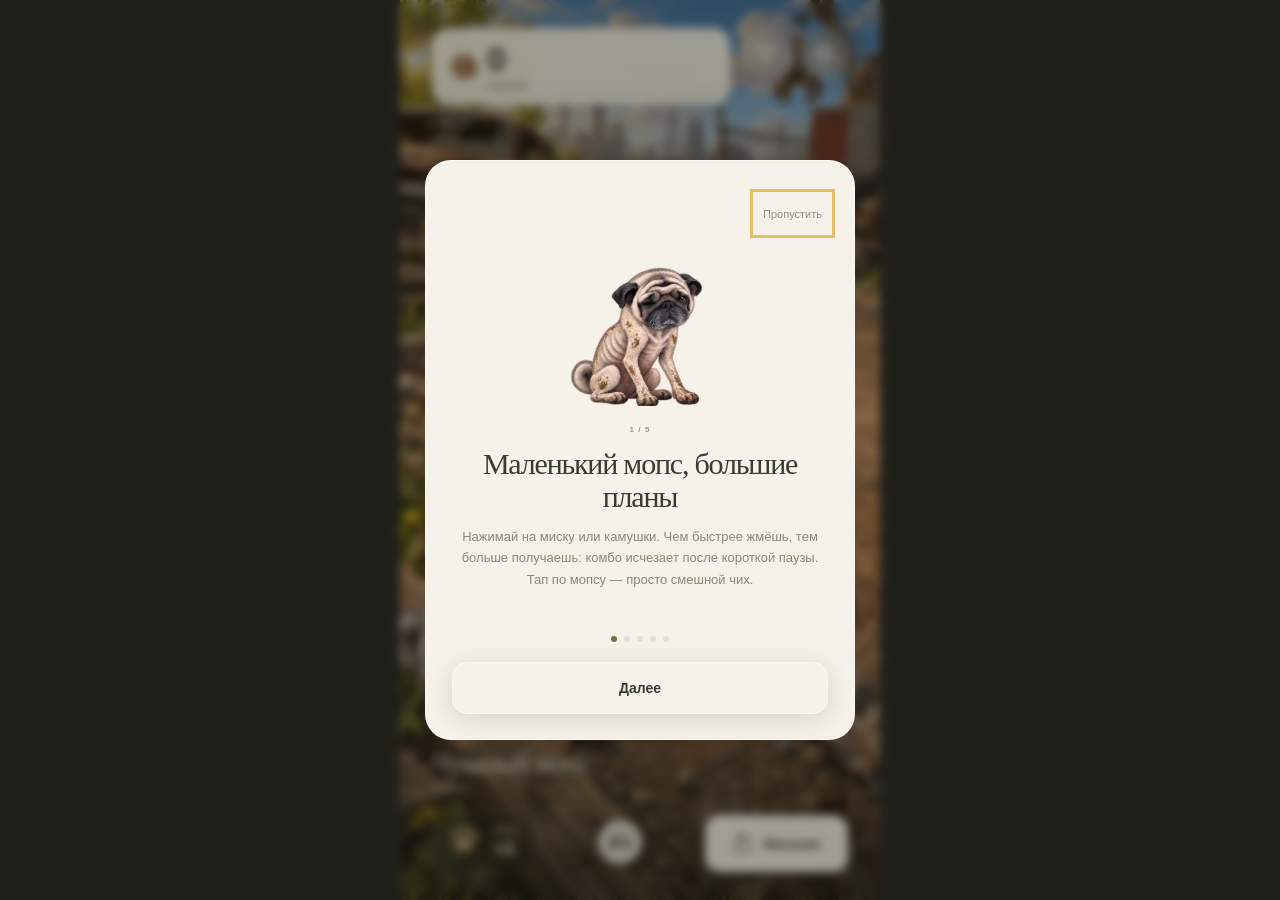
==== index.html @ aa1f91a4 "feat: release Mortik 0.6.0 mobile visuals (blocks 1–3) Мобильная графика: шапки, детальные локации/к" ====
<!doctype html>
<html lang="ru">
  <head>
    <meta charset="utf-8" />
    <meta name="viewport" content="width=device-width,initial-scale=1,viewport-fit=cover" />
    <meta name="theme-color" content="#27251f" />
    <meta name="apple-mobile-web-app-capable" content="yes" />
    <meta name="apple-mobile-web-app-status-bar-style" content="black-translucent" />
    <meta name="apple-mobile-web-app-title" content="Мопс" />
    <meta
      name="description"
      content="Мопс и камушки: копай корм, лови друзей и обустрой жизнь своего мопса."
    />
    <title>Мопс и камушки</title>
    <link rel="manifest" href="manifest.webmanifest" />
    <link rel="icon" type="image/png" href="favicon-v5.png" />
    <link rel="apple-touch-icon" href="icon-180-v5.png" />
    <link rel="stylesheet" href="style.css?v=0.6.0" />
    <script src="session.js?v=0.6.0"></script>
    <script src="combo.js?v=0.6.0"></script>
    <script src="game.js?v=0.6.0" defer></script>
    <script src="icons.js?v=0.6.0" defer></script>
    <script src="locale.js?v=0.6.0" defer></script>
    <script src="bonuses.js?v=0.6.0" defer></script>
    <script src="birds.js?v=0.6.0" defer></script>
    <script src="idle.js?v=0.6.0" defer></script>
    <script src="audio.js?v=0.6.0" defer></script>
    <script src="sprites.js?v=0.6.0" defer></script>
    <script src="minigames.js?v=0.6.0" defer></script>
    <script src="extras.js?v=0.6.0" defer></script>
    <script src="world.js?v=0.6.0" defer></script>
    <script src="collections.js?v=0.6.0" defer></script>
    <script src="mini-ui.js?v=0.6.0" defer></script>
    <script src="app.js?v=0.6.0" defer></script>
  </head>
  <body>
    <div id="rotate-screen" role="status"><span aria-hidden="true">↻</span><p data-i18n="rotatePhone">Поверни телефон вертикально</p></div>
    <main id="app" class="app-shell">
      <canvas id="world" tabindex="0" role="button" aria-label="Копать камушки"></canvas
      ><button id="sneeze-button" class="sr-only" data-i18n="sneeze">Чихнуть</button>
      <div class="shade" aria-hidden="true"></div>
      <button id="food-hit" class="food-hit" aria-label="Копать камушки"></button
      ><canvas id="slobber" aria-hidden="true"></canvas>
      <header class="hud">
        <div class="hud-main">
        <div class="wallet">
          <span class="kibble" aria-hidden="true"></span>
          <div><strong id="balance">0</strong><span id="wallet-label">камушки</span></div>
        </div>
        <div class="status-stack">
      <div class="test-chip" id="test-chip" hidden data-i18n="testMode">Тестовый прогресс</div>
      <div class="bonus-indicator" id="bonus-indicator" hidden>
        <span id="bonus-value">×2</span><span id="bonus-seconds">30</span>
      </div>
      <div id="combo-indicator" class="combo-indicator" hidden>
        <strong id="combo-rate"></strong><span id="combo-caption"></span>
      </div>
        </div>
        </div>
        <div class="hud-actions">
          <button id="achievements-open" class="round-button" aria-label="Достижения">
            <svg viewBox="0 0 24 24" aria-hidden="true">
              <path
                d="M7 3h10v5c0 7-10 7-10 0zM7 5H3v3c0 3 3 4 5 4M17 5h4v3c0 3-3 4-5 4M12 14v5M7 21h10M9 19h6"
              /></svg
            ><span id="achievement-dot" class="shop-dot" hidden></span></button
          ><button id="settings-open" class="round-button" aria-label="Настройки">
            <svg viewBox="0 0 24 24" aria-hidden="true">
              <path
                d="m10 3-.7 2.2-2 .9-2.1-.6-2 3.5 1.6 1.7v2.6L3.2 15l2 3.5 2.1-.6 2 .9L10 21h4l.7-2.2 2-.9 2.1.6 2-3.5-1.6-1.7v-2.6l1.6-1.7-2-3.5-2.1.6-2-.9L14 3z"
              />
              <circle cx="12" cy="12" r="3.2" />
            </svg>
          </button>
        </div>
      </header>
      <button id="pet-coin" class="pet-coin" hidden>
        <span class="coin-face" aria-hidden="true"></span
        ><strong id="coin-value" aria-hidden="true">×2</strong>
      </button>
      <button class="bird" id="bird" hidden>
        <canvas id="bird-canvas" class="bird-face" aria-hidden="true"></canvas>
      </button>
      <p class="tap-hint" id="tap-hint">Нажимай на камушки</p>
      <div class="bottom-hud">
        <div class="scene-labels">
          <span id="pug-label">Чумазый мопс</span><span id="home-label">Свалка</span>
        </div>
        <div class="bottom-actions">
          <div class="equipped">
            <span id="equipped-icon" aria-hidden="true"></span>
            <div><span id="equipped-name">Лапа</span><strong id="click-power">+1</strong></div>
          </div>
          <button id="minigames-open" class="round-button games-button" aria-label="Мини-игры">
            <svg viewBox="0 0 24 24" aria-hidden="true">
              <path
                d="M7 7h10c3 0 5 10 3 11-1 1-4-3-5-3H9c-1 0-4 4-5 3C2 17 4 7 7 7Z M7 10v5 M4.5 12.5h5 M15 11h.1 M18 14h.1"
              />
            </svg></button
          ><button id="shop-open" class="shop-button">
            <svg viewBox="0 0 24 24" aria-hidden="true">
              <path d="M5 8h14l1 13H4zM8 8V6a4 4 0 0 1 8 0v2" /></svg
            ><span id="shop-open-label">Магазин</span
            ><span class="shop-dot" id="shop-dot" hidden></span>
          </button>
        </div>
      </div>
      <div class="loading" id="loading">
        <div class="feed-loader" aria-hidden="true">
          <svg viewBox="0 0 300 160">
            <g class="loader-truck">
              <path
                fill="#c69344"
                stroke="#705333"
                stroke-width="3"
                d="M18 88h112V62h36l23 26v36H18z"
              />
              <path fill="#b8d5d6" d="M138 68h24l16 22h-40z" />
              <g class="loader-bed">
                <path fill="#d5a651" stroke="#705333" stroke-width="3" d="M20 42h100v48H20z" />
                <path fill="#99613d" d="M24 48h92v20H24z" />
              </g>
              <circle cx="48" cy="122" r="16" fill="#383d36" />
              <circle cx="155" cy="122" r="16" fill="#383d36" />
              <circle cx="48" cy="122" r="7" fill="#c8c9ba" />
              <circle cx="155" cy="122" r="7" fill="#c8c9ba" />
            </g>
            <g class="loader-pellets" fill="#a4744d">
              <rect x="193" y="65" width="9" height="8" rx="3" />
              <rect x="219" y="83" width="9" height="8" rx="3" />
              <rect x="207" y="103" width="9" height="8" rx="3" />
              <rect x="237" y="70" width="9" height="8" rx="3" />
            </g>
            <path fill="#8b958a" stroke="#525d52" stroke-width="3" d="M192 119h92l-12 31h-68z" />
            <path fill="#b48252" d="M198 119q38-24 80 0z" />
          </svg>
        </div>
        <strong id="loading-percent" aria-live="polite">0%</strong
        ><progress id="loading-progress" max="100" value="0"></progress
        ><strong id="loading-title">Мопс уже на пути</strong
        ><span id="loading-detail">Готовим камушки…</span
        ><button id="loading-retry" class="setting-action" hidden>↻</button>
      </div>
      <div class="toast" id="toast" role="status" aria-live="polite"></div>
    </main>
    <dialog id="shop-dialog" class="sheet shop-sheet" aria-labelledby="shop-title">
      <div class="sheet-handle" aria-hidden="true"></div>
      <header class="sheet-header">
        <div>
          <span class="sheet-eyebrow" id="shop-eyebrow">ДЛЯ БОЛЬШИХ ПЛАНОВ</span>
          <h1 id="shop-title">Магазин</h1>
        </div>
        <button class="close-button" id="shop-close">×</button>
      </header>
      <div class="shop-wallet">
        <span class="kibble tiny" aria-hidden="true"></span><strong id="shop-balance">0</strong
        ><span id="shop-currency">камушки</span>
      </div>
      <p id="shop-message" class="shop-feedback" role="status" hidden></p>
      <nav class="shop-tabs" aria-label="Разделы магазина">
        <button data-tab="tools" class="selected" aria-pressed="true" id="tab-tools">
          Инструменты</button
        ><button data-tab="pug" aria-pressed="false" id="tab-pug">Мопс</button
        ><button data-tab="home" aria-pressed="false" id="tab-home">Дом</button
        ><button data-tab="hats" aria-pressed="false" id="tab-hats">Шляпы</button
        ><button data-tab="helper" aria-pressed="false" id="tab-helper">Василий</button>
      </nav>
      <div class="shop-options">
        <label id="bulk-label"></label>
        <div id="bulk-options">
          <button data-bulk="1" class="selected">×1</button><button data-bulk="10">×10</button
          ><button data-bulk="max" id="bulk-max"></button>
        </div>
      </div>
      <div id="nearest-goal" class="nearest-goal"></div>
      <div class="shop-content" id="shop-content"></div>
      <p class="shop-footnote" id="shop-footnote">Каждые 25 уровней инструмента — двойная сила</p>
      <div class="save-note" id="save-note">Прогресс сохраняется на этом устройстве</div>
    </dialog>
    <dialog id="settings-dialog" class="sheet settings-sheet" aria-labelledby="settings-title">
      <div class="sheet-handle" aria-hidden="true"></div>
      <header class="sheet-header">
        <h1 id="settings-title">Настройки</h1>
        <button class="close-button" id="settings-close">×</button>
      </header>
      <div class="settings-body">
        <div class="setting-row">
          <label id="language-label" for="language">Язык</label
          ><select id="language">
            <option value="ru">Русский</option>
            <option value="en">English</option>
          </select>
        </div>
        <div class="setting-row">
          <label id="music-label" for="music-toggle">Музыка</label
          ><input class="switch" id="music-toggle" type="checkbox" role="switch" />
        </div>
        <div class="setting-row">
          <label id="effects-label" for="effects-toggle">Звуки</label
          ><input class="switch" id="effects-toggle" type="checkbox" role="switch" checked />
        </div>
        <div class="volume-row">
          <label for="music-volume" data-i18n="musicVolume"></label
          ><output id="music-volume-value" for="music-volume"></output
          ><input id="music-volume" type="range" min="0" max="100" step="1" value="75" />
        </div>
        <div class="volume-row">
          <label for="effects-volume" data-i18n="effectsVolume"></label
          ><output id="effects-volume-value" for="effects-volume"></output
          ><input id="effects-volume" type="range" min="0" max="100" step="1" value="80" />
        </div>
        <button class="setting-action" id="tutorial-open" data-i18n="instruction">Как играть</button
        ><button class="setting-action" id="share-game" data-i18n="share">Поделиться игрой</button>
        <details class="install-details">
          <summary data-i18n="install">Установить на iPhone</summary>
          <p data-i18n="installHelp"></p>
          <p data-i18n="saveDevice"></p>
        </details>
        <button class="setting-action" id="developer-open" data-i18n="developer">
          Режим разработчика</button
        ><button class="setting-action" id="newlife-open" data-i18n="newLife">Новая жизнь</button>
        <p class="settings-note" id="life-status"></p>
        <button class="setting-action danger" id="reset-open" data-i18n="reset">
          Начать заново
        </button>
        <button class="setting-action" id="sound-test" data-i18n="soundTest"></button
        ><a
          class="settings-note"
          href="AUDIO_CREDITS.md"
          target="_blank"
          data-i18n="audioCredits"
        ></a>
        <p id="settings-save-note" class="settings-note">Всё сохраняется автоматически</p>
        <p class="version-note">Pug & Pebbles · 0.6.0</p>
      </div>
    </dialog>
    <dialog id="achievements-dialog" class="sheet awards-sheet" aria-labelledby="awards-title">
      <div class="sheet-handle" aria-hidden="true"></div>
      <header class="sheet-header">
        <div>
          <span class="sheet-eyebrow" id="awards-count"></span>
          <h1 id="awards-title" data-i18n="achievements">Достижения</h1>
        </div>
        <button class="close-button" id="achievements-close">×</button>
      </header>
      <div id="awards-content" class="shop-content award-list"></div>
    </dialog>
    <dialog id="tutorial-dialog" class="sheet tutorial-sheet" aria-labelledby="tutorial-title">
      <button class="tutorial-skip" id="tutorial-skip" data-i18n="skip">Пропустить</button>
      <div class="tutorial-visual" id="tutorial-visual" aria-hidden="true"></div>
      <span class="sheet-eyebrow" id="tutorial-counter"></span>
      <h1 id="tutorial-title"></h1>
      <p id="tutorial-copy"></p>
      <div class="tutorial-dots" id="tutorial-dots" aria-hidden="true"></div>
      <div class="tutorial-actions">
        <button id="tutorial-back" class="setting-action" data-i18n="previous">Назад</button
        ><button id="tutorial-next" class="shop-button" data-i18n="nextSlide">Далее</button>
      </div>
    </dialog>
    <dialog id="reset-dialog" class="sheet confirmation-sheet" aria-labelledby="reset-title">
      <div class="sheet-handle" aria-hidden="true"></div>
      <header class="sheet-header">
        <h1 id="reset-title" data-i18n="resetTitle">Начать с нуля?</h1>
      </header>
      <p data-i18n="resetWarning"></p>
      <div class="confirmation-actions">
        <button id="reset-cancel" class="setting-action" data-i18n="cancel">Отмена</button
        ><button id="reset-confirm" class="setting-action danger" data-i18n="resetConfirm">
          Сбросить прогресс
        </button>
      </div>
    </dialog>
    <dialog id="developer-dialog" class="sheet developer-sheet" aria-labelledby="developer-title">
      <div class="sheet-handle" aria-hidden="true"></div>
      <header class="sheet-header">
        <h1 id="developer-title" data-i18n="developerTitle">Тестовая площадка</h1>
        <button class="close-button" id="developer-close">×</button>
      </header>
      <div class="settings-body">
        <form id="developer-login">
          <label for="developer-code" data-i18n="code">Код доступа</label
          ><input
            id="developer-code"
            type="password"
            inputmode="numeric"
            pattern="[0-9]{4}"
            maxlength="4"
            autocomplete="off"
            required
          />
          <p id="code-error" role="status"></p>
          <button class="shop-button" type="submit" data-i18n="enter">Войти</button>
        </form>
        <div id="developer-controls" hidden>
          <p class="settings-note" data-i18n="devHint"></p>
          <div class="dev-row">
            <label for="dev-money" data-i18n="grant">Добавить камушки</label
            ><select id="dev-money">
              <option value="1000">+1 000</option>
              <option value="1000000">+1 000 000</option>
              <option value="1000000000">+1 000 000 000</option>
              <option value="1000000000000">+1 000 000 000 000</option></select
            ><button id="dev-grant" data-i18n="apply">Применить</button>
          </div>
          <div class="dev-row">
            <label for="dev-pug" data-i18n="pug">Мопс</label
            ><select id="dev-pug"></select
            ><label for="dev-home" data-i18n="home">Дом</label
            ><select id="dev-home"></select
            ><button id="dev-stages" data-i18n="apply">Применить</button>
          </div>
          <div class="dev-row">
            <label for="dev-tool" data-i18n="tools">Инструменты</label
            ><select id="dev-tool"></select
            ><label for="dev-tool-level" data-i18n="toolLevel">Уровень инструмента</label
            ><input id="dev-tool-level" type="number" min="1" max="500" value="25" /><button
              id="dev-tool-apply"
              data-i18n="apply"
            >
              Применить
            </button>
          </div>
          <div class="setting-row">
            <label for="dev-speed" data-i18n="eventSpeed">Частота событий</label
            ><select id="dev-speed">
              <option value="1">×1</option>
              <option value="3">×3</option>
              <option value="10">×10</option>
            </select>
          </div>
          <div class="setting-row">
            <label for="dev-taps" data-i18n="tapMultiplier">Множитель нажатий</label
            ><select id="dev-taps">
              <option value="1">×1</option>
              <option value="10">×10</option>
              <option value="100">×100</option>
            </select>
          </div>
          <div class="dev-row">
            <label for="dev-bonus" data-i18n="spawnBonus">Вызвать бонус</label
            ><select id="dev-bonus">
              <option>2</option>
              <option>3</option>
              <option>4</option>
              <option>5</option>
              <option>8</option></select
            ><button id="dev-bonus-apply" data-i18n="apply">Применить</button>
          </div>
          <div class="dev-row">
            <label for="dev-idle" data-i18n="idleScene"></label
            ><select id="dev-idle">
              <option value="sleep" data-i18n="sleep"></option>
              <option value="whistle" data-i18n="whistle"></option>
              <option value="backlook" data-i18n="backlook"></option>
              <option value="stretch" data-i18n="stretch"></option>
              <option value="pee" data-i18n="pee"></option></select
            ><button id="dev-idle-apply" data-i18n="apply"></button>
          </div>
          <div class="dev-row">
            <label for="dev-bird" data-i18n="spawnBird"></label
            ><select id="dev-bird">
              <option value="crow" data-i18n="crow"></option>
              <option value="sparrow" data-i18n="sparrow"></option>
              <option value="pirate" data-i18n="pirate"></option></select
            ><button id="dev-bird-apply" data-i18n="apply"></button>
          </div>
          <div class="dev-row">
            <label for="dev-fart-variant" data-i18n="variant">Вариант звука</label
            ><select id="dev-fart-variant">
              <option>1</option>
              <option>2</option>
              <option>3</option>
              <option>4</option></select
            ><button id="dev-fart" data-i18n="tryFart">Проверить пук</button
            ><button id="dev-sneeze" data-i18n="trySneeze">Проверить чих</button>
          </div>
          <button class="setting-action" id="dev-spit" data-i18n="testFullSpit"></button
          ><button class="setting-action" id="dev-mini-reset" data-i18n="resetMiniWait"></button>
          <div class="dev-row">
            <label for="dev-pose" data-i18n="pose"></label
            ><select id="dev-pose">
              <option value="look">Look</option>
              <option value="left">Left</option>
              <option value="scratch">Scratch</option>
              <option value="yawn">Yawn</option>
              <option value="lick">Lick</option>
              <option value="pawlick">Paw lick</option>
              <option value="splay">Relaxed sit</option></select
            ><button id="dev-pose-apply" data-i18n="apply"></button>
          </div>
          <button class="setting-action" id="dev-exit" data-i18n="exitDev">Выйти из режима</button>
        </div>
      </div>
    </dialog>
    <dialog id="newlife-dialog" class="sheet confirmation-sheet" aria-labelledby="newlife-title">
      <header class="sheet-header"><h1 id="newlife-title" data-i18n="newLife"></h1></header>
      <p id="newlife-copy"></p>
      <button id="newlife-proceed" class="setting-action" data-i18n="lifeProceed"></button>
      <p id="newlife-warning" hidden></p>
      <div class="confirmation-actions">
        <button id="newlife-cancel" class="setting-action" data-i18n="cancel"></button
        ><button id="newlife-confirm" class="setting-action" data-i18n="newLifeConfirm"></button>
      </div>
    </dialog>
    <dialog id="minigames-dialog" class="sheet" aria-labelledby="minigames-title">
      <div class="sheet-handle"></div>
      <header class="sheet-header">
        <h1 id="minigames-title" data-i18n="minigames"></h1>
        <button id="minigames-close" class="close-button" aria-label="Закрыть">×</button>
      </header>
      <div id="mini-menu" class="settings-body"></div>
    </dialog>
    <dialog id="mini-dialog" class="mini-full" aria-labelledby="mini-title">
      <header>
        <h1 id="mini-title"></h1>
        <button id="mini-exit" class="close-button" aria-label="Закрыть">×</button>
      </header>
      <p id="mini-help"></p>
      <div class="mini-score"><strong id="mini-score"></strong><span id="mini-clock"></span></div>
      <div class="mini-playfield">
        <canvas id="mini-canvas" aria-hidden="true"></canvas>
        <div id="catch-controls" class="catch-controls">
          <button data-lane="0" aria-label="Слева сверху">↖</button
          ><button data-lane="1" aria-label="Справа сверху">↗</button
          ><button data-lane="2" aria-label="Слева снизу">↙</button
          ><button data-lane="3" aria-label="Справа снизу">↘</button>
        </div>
      </div>
      <div id="mini-result" hidden role="status">
        <p id="mini-reward"></p>
        <button id="mini-done" class="setting-action" data-i18n="close"></button>
      </div>
    </dialog>
  </body>
</html>
---- style.css ----
:root {
  --cream: #f7f2e9;
  --ink: #393c32;
  --olive: #687648;
  --muted: #939780;
  --line: #e2e1d2;
  --gold: #e6bf64;
  color: var(--ink);
  font-family:
    ui-rounded,
    -apple-system,
    BlinkMacSystemFont,
    'Segoe UI',
    sans-serif;
  font-synthesis: none;
  background: #27251f;
}
* {
  box-sizing: border-box;
}
html,
body {
  width: 100%;
  height: 100%;
  margin: 0;
  overflow: hidden;
  overscroll-behavior: none;
}
button,
select,
input {
  font: inherit;
}
button {
  cursor: pointer;
  touch-action: manipulation;
  -webkit-tap-highlight-color: transparent;
}
button:disabled {
  cursor: default;
}
button:focus-visible,
canvas:focus-visible,
select:focus-visible,
input:focus-visible {
  outline: 3px solid var(--gold);
  outline-offset: 4px;
}
h1,
h2,
p {
  margin: 0;
}
button[hidden],
[hidden] {
  display: none !important;
}
.app-shell {
  position: fixed;
  inset: 0;
  overflow: hidden;
  isolation: isolate;
  width: 100%;
  height: 100%;
  height: 100dvh;
}
#world {
  width: 100%;
  height: 100%;
  display: block;
  touch-action: manipulation;
  outline-offset: -5px;
  cursor: pointer;
}
.shade {
  pointer-events: none;
  position: absolute;
  inset: 0;
  background: linear-gradient(#17150f5c, transparent 23%, transparent 67%, #17150fba);
  z-index: 1;
}
.hud {
  position: absolute;
  inset: calc(env(safe-area-inset-top) + 20px) 22px auto;
  display: flex;
  justify-content: space-between;
  align-items: start;
  pointer-events: none;
  z-index: 3;
}
.wallet {
  display: flex;
  align-items: center;
  gap: 11px;
  padding: 11px 16px;
  background: #fff8e9ee;
  border: 1px solid #ffffff6b;
  border-radius: 17px;
  box-shadow: 0 4px 20px #21190e18;
  min-width: 123px;
  backdrop-filter: blur(12px);
  pointer-events: auto;
}
.wallet strong {
  display: block;
  font-size: 29px;
  line-height: 1.02;
  font-weight: 800;
  font-variant-numeric: tabular-nums;
  letter-spacing: -0.05em;
  max-width: 230px;
}
.wallet span:not(.kibble) {
  font-size: 10px;
  color: #77735e;
  display: block;
  margin-top: 3px;
}
.kibble {
  width: 24px;
  height: 23px;
  flex: none;
  display: inline-block;
  background: #a2734b;
  border: 2px solid #785033;
  border-radius: 35% 45% 31% 42%;
  transform: rotate(-18deg);
  box-shadow:
    inset 4px 4px 0 #ffffff25,
    inset -3px -3px 0 #00000015,
    2px 3px 0 #00000008;
}
.kibble.tiny {
  width: 13px;
  height: 12px;
  border-width: 1px;
  box-shadow: inset 2px 2px 0 #fff3;
}
.round-button {
  width: 45px;
  height: 45px;
  display: grid;
  place-items: center;
  border: 1px solid #ffffff35;
  background: #fff5df26;
  backdrop-filter: blur(12px);
  border-radius: 50%;
  color: #fff7e6;
  box-shadow: 0 4px 20px #21190e15;
  pointer-events: auto;
}
.round-button svg {
  width: 22px;
  height: 22px;
  fill: none;
  stroke: currentColor;
  stroke-width: 1.6;
  stroke-linecap: round;
  stroke-linejoin: round;
}
.bottom-hud {
  position: absolute;
  left: 22px;
  right: 22px;
  bottom: calc(env(safe-area-inset-bottom) + 20px);
  z-index: 3;
  color: #fff5df;
  pointer-events: none;
}
.scene-labels {
  display: flex;
  flex-direction: column;
  gap: 4px;
  margin-bottom: 18px;
  text-shadow: 0 2px 8px #0008;
  max-width: 250px;
}
.scene-labels span:first-child {
  font-family: Georgia, serif;
  font-size: 22px;
  letter-spacing: -0.03em;
}
.scene-labels span:last-child {
  font-size: 10px;
  opacity: 0.65;
  letter-spacing: 0.06em;
}
.bottom-actions {
  display: flex;
  align-items: end;
  justify-content: space-between;
  gap: 14px;
}
.equipped {
  display: flex;
  align-items: center;
  gap: 11px;
  background: #211c163d;
  border: 1px solid #fff3;
  backdrop-filter: blur(10px);
  border-radius: 13px;
  padding: 8px 14px 8px 9px;
  max-width: 55%;
}
.equipped > span {
  width: 38px;
  height: 38px;
  display: grid;
  place-items: center;
}
.equipped svg {
  width: 36px;
  height: 36px;
}
.equipped div > span {
  display: block;
  font-size: 10px;
  opacity: 0.7;
  max-width: 155px;
}
.equipped strong {
  display: block;
  font-size: 19px;
  font-weight: 700;
  letter-spacing: -0.02em;
  margin-top: 2px;
}
.shop-button {
  position: relative;
  pointer-events: auto;
  display: flex;
  align-items: center;
  gap: 11px;
  padding: 16px 21px;
  background: var(--cream);
  color: var(--ink);
  border: 1px solid #fff8;
  border-radius: 15px;
  font-weight: 700;
  font-size: 14px;
  box-shadow: 0 5px 25px #16130f25;
  transition: transform 0.15s;
}
.shop-button:active {
  transform: scale(0.96);
}
.shop-button svg {
  width: 21px;
  height: 21px;
  fill: none;
  stroke: currentColor;
  stroke-width: 1.6;
  stroke-linejoin: round;
  stroke-linecap: round;
}
.shop-dot {
  position: absolute;
  right: 9px;
  top: 9px;
  width: 6px;
  height: 6px;
  border-radius: 50%;
  background: #b17448;
  box-shadow: 0 0 0 3px #b1744817;
}
.tap-hint {
  position: absolute;
  left: 52%;
  top: 57%;
  max-width: 150px;
  text-align: center;
  color: #fff7df;
  font-size: 11px;
  line-height: 1.4;
  text-shadow: 0 1px 5px #0008;
  background: #241d184f;
  border: 1px solid #fff3;
  border-radius: 30px;
  padding: 9px 14px;
  pointer-events: none;
  z-index: 2;
  animation: hint-float 2s ease-in-out infinite;
}
.loading {
  position: absolute;
  inset: 0;
  z-index: 8;
  background: #eae7d7;
  display: flex;
  flex-direction: column;
  align-items: center;
  justify-content: center;
  gap: 14px;
  transition: opacity 0.3s;
}
.loading-paw {
  font-size: 42px;
  color: var(--olive);
  animation: loading-breathe 1.2s infinite;
}
.loading strong {
  font-family: Georgia, serif;
  font-size: 23px;
  font-weight: 500;
}
.loading > span:last-child {
  font-size: 11px;
  color: var(--muted);
}
.toast {
  position: absolute;
  bottom: calc(env(safe-area-inset-bottom) + 98px);
  left: 50%;
  transform: translate(-50%, 10px);
  background: #2b2d25ef;
  color: #fff6e1;
  border: 1px solid #fff2;
  box-shadow: 0 5px 20px #0002;
  backdrop-filter: blur(12px);
  padding: 11px 15px;
  border-radius: 12px;
  font-size: 11px;
  line-height: 1.5;
  max-width: 85%;
  text-align: center;
  opacity: 0;
  transition:
    opacity 0.2s,
    transform 0.2s;
  pointer-events: none;
  z-index: 9;
}
.toast.visible {
  opacity: 1;
  transform: translate(-50%, 0);
}
.sheet {
  margin: auto auto 0;
  position: fixed;
  inset: auto 0 0;
  border: 1px solid #fff9;
  border-bottom: 0;
  border-radius: 26px 26px 0 0;
  background: var(--cream);
  color: var(--ink);
  width: min(560px, 100%);
  max-width: 100%;
  max-height: min(86dvh, 950px);
  padding: 0 22px calc(env(safe-area-inset-bottom) + 15px);
  box-shadow: 0 -20px 80px #151a1740;
  overscroll-behavior: contain;
  overflow: hidden;
}
.sheet[open] {
  display: flex;
  flex-direction: column;
  animation: sheet-in 0.25s cubic-bezier(0.2, 0.9, 0.3, 1);
}
.sheet::backdrop {
  background: #191a1463;
  backdrop-filter: blur(5px);
}
.sheet-handle {
  width: 35px;
  height: 4px;
  background: #d2d3c4;
  border-radius: 9px;
  margin: 10px auto 18px;
  flex: none;
}
.sheet-header {
  display: flex;
  justify-content: space-between;
  align-items: center;
  gap: 15px;
  margin-bottom: 16px;
  flex: none;
}
.sheet h1 {
  font-family: Georgia, serif;
  font-size: 29px;
  font-weight: 500;
  letter-spacing: -0.04em;
  margin-top: 3px;
}
.sheet-eyebrow {
  font-size: 8px;
  font-weight: 700;
  letter-spacing: 0.13em;
  color: var(--muted);
}
.close-button {
  width: 34px;
  height: 34px;
  background: #eaeade;
  border: 0;
  border-radius: 50%;
  color: #7e8570;
  font-size: 24px;
  line-height: 1;
  display: grid;
  place-items: center;
  flex: none;
}
.shop-wallet {
  display: flex;
  gap: 8px;
  align-items: center;
  font-size: 11px;
  color: var(--muted);
  margin-bottom: 16px;
  flex: none;
}
.shop-wallet strong {
  font-size: 18px;
  color: var(--ink);
  font-variant-numeric: tabular-nums;
  letter-spacing: -0.03em;
}
.shop-tabs {
  display: flex;
  gap: 4px;
  background: #e9e9da;
  border-radius: 11px;
  padding: 4px;
  margin-bottom: 16px;
  flex: none;
}
.shop-tabs button {
  flex: 1;
  border: 0;
  border-radius: 8px;
  background: transparent;
  color: #8a8d77;
  font-size: 11px;
  padding: 10px 3px;
  font-weight: 600;
}
.shop-tabs button.selected {
  background: #fffdf5;
  color: var(--ink);
  box-shadow: 0 1px 4px #353e3210;
}
.shop-content {
  overflow: auto;
  min-height: 0;
  overscroll-behavior: contain;
  scrollbar-width: thin;
  scrollbar-color: #caceb7 transparent;
  padding-bottom: 5px;
}
.tool-grid {
  display: grid;
  grid-template-columns: 1fr 1fr;
  gap: 10px;
}
.tool-card {
  border: 1px solid var(--line);
  background: #fffdf5;
  border-radius: 15px;
  padding: 13px 12px;
  position: relative;
  display: flex;
  flex-direction: column;
  min-height: 165px;
}
.tool-card.owned {
  border-color: #d8deca;
}
.tool-card.locked {
  background: #eeede1;
}
.tool-topline {
  display: flex;
  justify-content: space-between;
  align-items: center;
  height: 42px;
  margin-bottom: 12px;
}
.tool-icon {
  width: 44px;
  height: 44px;
  display: grid;
  place-items: center;
}
.tool-icon svg {
  width: 42px;
  height: 42px;
}
.tool-level {
  font-size: 9px;
  color: var(--muted);
  background: #eef0e4;
  padding: 4px 6px;
  border-radius: 5px;
  max-width: 75px;
  text-align: center;
}
.tool-card h2 {
  font-size: 11px;
  font-weight: 750;
  line-height: 1.5;
  margin: 0 0 5px;
}
.tool-production {
  font-size: 10px;
  color: var(--olive);
  margin-bottom: 12px;
}
.tool-card.locked .tool-icon {
  opacity: 0.45;
}
.tool-card.locked h2 {
  color: #949682;
}
.purchase-button {
  border: 0;
  border-radius: 8px;
  display: flex;
  align-items: center;
  justify-content: space-between;
  gap: 6px;
  width: 100%;
  background: var(--olive);
  color: #fff9e9;
  padding: 11px 10px;
  font-size: 10px;
  font-weight: 700;
  margin-top: auto;
  min-height: 34px;
}
.purchase-button:disabled {
  background: #e9ebdc;
  color: #9ca18c;
}
.purchase-price {
  display: flex;
  align-items: center;
  gap: 6px;
  white-space: nowrap;
}
.purchase-button > .purchase-price .kibble {
  width: 10px;
  height: 9px;
  border-width: 1px;
}
.track-preview {
  position: relative;
  width: 100%;
  aspect-ratio: 1.75;
  border-radius: 16px;
  background: #e7e8d6;
  overflow: hidden;
  border: 1px solid #d8dbca;
  margin-bottom: 18px;
}
.track-preview canvas {
  display: block;
  width: 100%;
  height: 100%;
}
.track-badge {
  position: absolute;
  bottom: 10px;
  left: 10px;
  background: #fff9ecea;
  border-radius: 6px;
  padding: 5px 8px;
  font-size: 9px;
  box-shadow: 0 2px 4px #0001;
}
.track-heading {
  display: flex;
  justify-content: space-between;
  gap: 15px;
  align-items: start;
}
.track-heading h2 {
  font-family: Georgia, serif;
  font-size: 24px;
  font-weight: 500;
  letter-spacing: -0.03em;
}
.track-level {
  color: var(--olive);
  font-size: 10px;
  white-space: nowrap;
  padding-top: 5px;
}
.track-caption {
  font-size: 11px;
  color: #909680;
  margin: 8px 0 16px;
  line-height: 1.6;
}
.track-benefits {
  display: flex;
  justify-content: space-between;
  gap: 10px;
  border-top: 1px solid var(--line);
  padding: 13px 0;
  color: var(--olive);
  font-size: 10px;
}
.track-card .purchase-button {
  font-size: 13px;
  padding: 14px;
}
.track-card .purchase-button > .purchase-price .kibble {
  width: 13px;
  height: 12px;
}
.track-progress {
  height: 4px;
  background: #e1e5d3;
  border-radius: 8px;
  overflow: hidden;
  margin-top: 13px;
}
.track-progress > span {
  display: block;
  background: var(--olive);
  height: 100%;
  transition: width 0.2s;
}
.track-remaining {
  font-size: 10px;
  color: var(--muted);
  text-align: center;
  margin-top: 9px;
}
.stage-dots {
  display: flex;
  gap: 4px;
  justify-content: center;
  margin-top: 21px;
  margin-bottom: 6px;
}
.stage-dots > span {
  width: 7px;
  height: 7px;
  border-radius: 50%;
  background: #dbe1cc;
}
.stage-dots > span.active {
  background: var(--olive);
}
.shop-footnote {
  font-size: 9px;
  color: #959b83;
  text-align: center;
  margin-top: 14px;
  flex: none;
  line-height: 1.5;
}
.save-note {
  color: #a5ac91;
  font-size: 8px;
  text-align: center;
  margin-top: 9px;
  flex: none;
}
.settings-sheet {
  padding-bottom: calc(env(safe-area-inset-bottom) + 25px);
}
.settings-sheet h1 {
  font-size: 28px;
}
.setting-row {
  display: flex;
  align-items: center;
  justify-content: space-between;
  gap: 20px;
  padding: 18px 0;
  border-top: 1px solid var(--line);
  font-size: 13px;
}
.setting-row select {
  border: 1px solid #dce0cb;
  background: #fffff4;
  color: var(--ink);
  border-radius: 9px;
  padding: 9px 12px;
  font-size: 12px;
}
.switch {
  appearance: none;
  -webkit-appearance: none;
  width: 43px;
  height: 26px;
  border-radius: 30px;
  background: #d5d9c7;
  position: relative;
  margin: 0;
  cursor: pointer;
  transition: background 0.2s;
  flex: none;
}
.switch:before {
  content: '';
  position: absolute;
  left: 3px;
  top: 3px;
  width: 20px;
  height: 20px;
  background: #fffff3;
  border-radius: 50%;
  box-shadow: 0 1px 4px #0002;
  transition: transform 0.2s;
}
.switch:checked {
  background: var(--olive);
}
.switch:checked:before {
  transform: translateX(17px);
}
.settings-note {
  font-size: 10px;
  color: var(--muted);
  text-align: center;
  margin-top: 18px;
}
.golden-kibble {
  position: absolute;
  right: 18%;
  top: 38%;
  z-index: 4;
  width: 52px;
  height: 50px;
  border: 2px solid #fbe099;
  border-radius: 38% 42% 35% 44%;
  background: linear-gradient(135deg, #fff0a0, #d6a744);
  box-shadow:
    0 0 0 8px #ffe5a52a,
    0 0 35px #ffe2a9a1,
    inset 4px 4px 0 #fff4;
  color: #fff5bb;
  font-size: 29px;
  transform: rotate(-12deg);
  animation: golden-pulse 1.3s ease-in-out infinite;
}
.bonus-indicator {
  position: absolute;
  top: calc(env(safe-area-inset-top) + 110px);
  left: 22px;
  display: flex;
  align-items: center;
  gap: 7px;
  border: 1px solid #f8d99469;
  border-radius: 9px;
  background: #70541c99;
  color: #fff3bc;
  backdrop-filter: blur(12px);
  padding: 6px 10px;
  font-size: 10px;
  z-index: 4;
}
.bonus-indicator > span:first-child {
  font-size: 15px;
  font-weight: 800;
}
body[data-gold='true'] .kibble {
  background: #e4bb59;
  border-color: #b18330;
}
@keyframes sheet-in {
  from {
    transform: translateY(80%);
    opacity: 0;
  }
  to {
    transform: translateY(0);
    opacity: 1;
  }
}
@keyframes hint-float {
  50% {
    transform: translateY(-5px);
  }
}
@keyframes loading-breathe {
  50% {
    transform: scale(1.18);
    opacity: 0.6;
  }
}
@keyframes golden-pulse {
  50% {
    transform: rotate(6deg) scale(1.1);
    box-shadow:
      0 0 0 12px #ffe5a510,
      0 0 50px #ffe2a9a1;
  }
}
@media (min-width: 900px) {
  .hud {
    inset: 28px 32px auto;
  }
  .bottom-hud {
    left: 32px;
    right: 32px;
    bottom: 28px;
  }
  .wallet {
    padding: 13px 19px;
  }
  .wallet strong {
    font-size: 34px;
  }
  .round-button {
    width: 49px;
    height: 49px;
  }
  .shop-button {
    padding: 17px 26px;
  }
  .scene-labels span:first-child {
    font-size: 27px;
  }
  .equipped {
    padding: 10px 18px 10px 12px;
  }
  .sheet {
    border-radius: 26px;
    margin: auto;
    inset: 0;
    max-height: 85dvh;
    width: 530px;
    border-bottom: 1px solid #fff9;
    padding-bottom: 21px;
  }
  .settings-sheet {
    max-height: 430px;
  }
  .shop-content {
    max-height: 55dvh;
  }
  .tap-hint {
    left: 69%;
    top: 52%;
  }
  .bonus-indicator {
    top: 126px;
    left: 32px;
  }
}
@media (max-height: 550px) and (orientation: landscape) {
  .hud {
    inset: 14px 20px auto;
  }
  .wallet {
    padding: 8px 12px;
  }
  .wallet strong {
    font-size: 23px;
  }
  .bottom-hud {
    bottom: 14px;
    left: 20px;
    right: 20px;
  }
  .scene-labels {
    margin-bottom: 9px;
  }
  .scene-labels span:first-child {
    font-size: 18px;
  }
  .shop-button {
    padding: 12px 19px;
  }
  .equipped {
    padding: 6px 12px 6px 8px;
  }
  .equipped > span {
    width: 28px;
    height: 28px;
  }
  .equipped svg {
    width: 26px;
    height: 26px;
  }
  .equipped strong {
    font-size: 16px;
  }
  .sheet {
    max-height: 94dvh;
    width: 520px;
  }
  .sheet-handle {
    margin-bottom: 10px;
  }
  .sheet-header {
    margin-bottom: 10px;
  }
  .sheet h1 {
    font-size: 24px;
  }
  .shop-wallet {
    margin-bottom: 10px;
  }
  .shop-tabs {
    margin-bottom: 10px;
  }
  .shop-footnote,
  .save-note {
    display: none;
  }
  .settings-sheet {
    max-height: 94dvh;
  }
  .setting-row {
    padding: 12px 0;
  }
  .tap-hint {
    top: 49%;
  }
}
@media (max-width: 360px) {
  .hud {
    left: 15px;
    right: 15px;
  }
  .bottom-hud {
    left: 15px;
    right: 15px;
  }
  .wallet strong {
    font-size: 25px;
  }
  .shop-button {
    padding: 14px 16px;
    font-size: 12px;
  }
  .equipped {
    padding: 7px 10px;
    gap: 6px;
  }
  .equipped strong {
    font-size: 16px;
  }
  .equipped div > span {
    font-size: 9px;
  }
  .sheet {
    padding-left: 17px;
    padding-right: 17px;
  }
  .tool-grid {
    gap: 8px;
  }
  .tool-card {
    padding: 11px 10px;
  }
  .shop-tabs button {
    font-size: 10px;
  }
  .scene-labels span:first-child {
    font-size: 20px;
  }
}
@media (prefers-reduced-motion: reduce) {
  *,
  *:before,
  *:after {
    animation: none !important;
    transition: none !important;
  }
}

.tool-card h2 {
  font-size: 13px;
}
.tool-production {
  font-size: 11px;
}
.purchase-button {
  font-size: 11px;
}
.tool-level {
  max-width: 90px;
}
.hud-actions {
  display: flex;
  gap: 8px;
  pointer-events: none;
}
.hud-actions .round-button {
  position: relative;
}
#slobber {
  position: fixed;
  inset: 0;
  width: 100%;
  height: 100%;
  z-index: 7;
  pointer-events: none;
}
.sr-only {
  position: absolute;
  width: 1px;
  height: 1px;
  margin: -1px;
  overflow: hidden;
  clip-path: inset(50%);
  white-space: nowrap;
}
.sr-only:focus-visible {
  clip-path: none;
  width: auto;
  height: auto;
  top: 90px;
  left: 20px;
  padding: 10px;
  z-index: 20;
}
.test-chip {
  position: absolute;
  left: 22px;
  top: calc(env(safe-area-inset-top) + 105px);
  z-index: 4;
  color: #fff3d7;
  font-size: 9px;
  padding: 5px 8px;
  border-radius: 7px;
  background: #6b633cd9;
}
.test-chip:not([hidden]) ~ .bonus-indicator {
  top: calc(env(safe-area-inset-top) + 137px);
}
.pet-coin {
  position: absolute;
  width: 88px;
  height: 88px;
  z-index: 5;
  border: 0;
  background: transparent;
  padding: 0;
  touch-action: manipulation;
  will-change: left, top, transform;
  filter: drop-shadow(0 3px 5px #251e2255);
}
.coin-face {
  position: absolute;
  inset: 0;
  background-image: url('pet-coins-mobile-v5.webp');
  background-size: 300% 200%;
  border-radius: 50%;
}
.pet-coin strong {
  position: absolute;
  bottom: 14px;
  left: 0;
  right: 0;
  font-size: 17px;
  font-weight: 850;
  color: #fff2b8;
  text-align: center;
  text-shadow: 0 1px 3px #182011;
}
.pet-coin:focus-visible {
  outline: 3px solid #fff6c1;
  outline-offset: 3px;
  border-radius: 50%;
}
.settings-sheet {
  max-height: 86dvh;
}
.settings-body {
  overflow: auto;
  min-height: 0;
  overscroll-behavior: contain;
}
.setting-action {
  display: block;
  width: 100%;
  border: 1px solid var(--line);
  border-radius: 10px;
  background: #fffdf5;
  color: var(--ink);
  padding: 13px 12px;
  font-size: 12px;
  text-align: center;
  margin: 9px 0;
  min-height: 44px;
}
.setting-action.danger {
  color: #a35843;
  background: #f5e8df;
  border-color: #e8ccbd;
}
.version-note {
  font-size: 9px;
  color: var(--muted);
  text-align: center;
  margin-top: 12px;
}
.install-details {
  font-size: 12px;
  padding: 12px 0;
  border-bottom: 1px solid var(--line);
}
.install-details summary {
  cursor: pointer;
  min-height: 28px;
}
.install-details p {
  font-size: 11px;
  line-height: 1.6;
  color: #838873;
  margin-top: 9px;
}
.shop-feedback {
  font-size: 11px;
  color: #526637;
  background: #e8edda;
  border-radius: 8px;
  padding: 9px 11px;
  margin-bottom: 10px;
  flex: none;
}
.track-current {
  font-size: 10px;
  color: var(--olive);
  line-height: 1.5;
  margin-bottom: 10px;
}
.track-current strong {
  font-weight: 700;
}
.award-list {
  display: flex;
  flex-direction: column;
  gap: 10px;
  padding-bottom: 8px;
}
.award-card {
  display: grid;
  grid-template-columns: 45px 1fr;
  gap: 12px;
  padding: 14px;
  border: 1px solid var(--line);
  border-radius: 13px;
  background: #fffdf5;
}
.award-card .award-icon {
  font-size: 25px;
  display: grid;
  place-items: center;
  background: #e8ebda;
  border-radius: 11px;
  width: 45px;
  height: 45px;
  filter: grayscale(1);
  opacity: 0.5;
}
.award-card.earned .award-icon {
  filter: none;
  opacity: 1;
  background: #f2e5b4;
}
.award-card h2 {
  font-size: 13px;
  margin-bottom: 4px;
}
.award-card p {
  font-size: 11px;
  line-height: 1.4;
  color: #858b74;
}
.award-card .award-status {
  font-size: 9px;
  color: var(--olive);
  margin-top: 7px;
}
.award-progress {
  height: 3px;
  background: #e2e6d4;
  margin-top: 7px;
  border-radius: 5px;
  overflow: hidden;
}
.award-progress span {
  height: 100%;
  display: block;
  background: var(--olive);
}
.tutorial-sheet {
  padding: 35px 26px 25px;
  text-align: center;
  max-width: 430px;
  overflow: auto;
}
.tutorial-sheet h1 {
  font-size: 30px;
  line-height: 1.1;
  margin: 13px 0;
}
.tutorial-sheet p {
  font-size: 13px;
  line-height: 1.65;
  color: #858b74;
  min-height: 90px;
}
.tutorial-skip {
  align-self: end;
  border: 0;
  background: none;
  color: #8b907b;
  font-size: 11px;
  min-height: 35px;
}
.tutorial-visual {
  height: 170px;
  display: grid;
  place-items: center;
  margin: 12px 0;
}
.tutorial-visual .intro-pug {
  width: 155px;
  height: 155px;
  background-image: url('pug-idle-mobile-v5.webp');
  background-size: 400% 400%;
  background-position: 0 0;
}
.tutorial-visual svg {
  width: 108px;
  height: 108px;
}
.tutorial-visual .intro-coin {
  width: 130px;
  height: 130px;
  background: url('pet-coins-mobile-v5.webp') 0 0/300% 200%;
  border-radius: 50%;
  position: relative;
}
.intro-coin:after {
  content: '×2';
  position: absolute;
  bottom: 23px;
  left: 0;
  right: 0;
  color: #ffefac;
  font-weight: 800;
  font-size: 23px;
}
.tutorial-visual .intro-award {
  font-size: 86px;
}
.tutorial-counter {
  display: block;
}
.tutorial-dots {
  display: flex;
  justify-content: center;
  gap: 7px;
  margin: 20px 0;
}
.tutorial-dots span {
  width: 6px;
  height: 6px;
  background: #dce1d1;
  border-radius: 50%;
}
.tutorial-dots span.active {
  background: var(--olive);
}
.tutorial-actions {
  display: flex;
  gap: 12px;
}
.tutorial-actions .setting-action,
.tutorial-actions .shop-button {
  flex: 1;
  margin: 0;
  justify-content: center;
}
.confirmation-sheet {
  padding-top: 18px;
  padding-bottom: 25px;
}
.confirmation-sheet > p {
  font-size: 13px;
  line-height: 1.7;
  color: #8a8d79;
}
.confirmation-actions {
  display: flex;
  gap: 12px;
  margin-top: 15px;
}
.confirmation-actions button {
  flex: 1;
}
.developer-sheet {
  max-height: 86dvh;
}
.developer-sheet h1 {
  font-size: 24px;
}
.dev-row {
  display: flex;
  flex-direction: column;
  gap: 8px;
  border-top: 1px solid var(--line);
  margin-top: 15px;
  padding-top: 15px;
}
.dev-row label,
#developer-login label {
  font-size: 11px;
  color: #818871;
}
.dev-row select,
.dev-row input,
#developer-code {
  width: 100%;
  min-height: 43px;
  border: 1px solid #d5dcc8;
  background: #fffdf3;
  color: var(--ink);
  border-radius: 8px;
  padding: 10px;
  font: inherit;
  font-size: 12px;
}
.dev-row button {
  min-height: 43px;
  border: 0;
  border-radius: 8px;
  background: var(--olive);
  color: #fff8e6;
  padding: 11px;
  font-size: 12px;
}
#developer-login {
  padding: 12px 0 20px;
}
#developer-code {
  margin: 10px 0;
  font-size: 20px;
  letter-spacing: 0.15em;
}
#code-error {
  font-size: 11px;
  color: #ab5644;
  min-height: 20px;
}
.developer-sheet .settings-note {
  line-height: 1.5;
  text-align: left;
  margin: 0 0 12px;
}
.shop-content canvas {
  pointer-events: none;
}
@media (min-width: 900px) {
  .settings-sheet,
  .developer-sheet {
    max-height: 85dvh;
  }
  .awards-sheet {
    max-height: 85dvh;
  }
  .tutorial-sheet {
    max-height: 85dvh;
  }
  .confirmation-sheet {
    max-height: 340px;
  }
}
@media (max-height: 550px) {
  .tutorial-sheet {
    padding-top: 12px;
    max-height: 94dvh;
  }
  .tutorial-visual {
    height: 85px;
    margin: 3px 0;
  }
  .tutorial-visual .intro-pug,
  .tutorial-visual .intro-coin {
    width: 85px;
    height: 85px;
  }
  .tutorial-visual svg {
    height: 65px;
    width: 65px;
  }
  .intro-coin:after {
    font-size: 16px;
    bottom: 14px;
  }
  .tutorial-visual .intro-award {
    font-size: 55px;
  }
  .tutorial-sheet h1 {
    font-size: 23px;
    margin: 7px 0;
  }
  .tutorial-sheet p {
    min-height: 0;
    font-size: 12px;
  }
  .tutorial-dots {
    margin: 12px 0;
  }
  .tutorial-skip {
    min-height: 25px;
  }
  .confirmation-sheet,
  .settings-sheet,
  .developer-sheet {
    max-height: 94dvh;
  }
  .test-chip {
    top: 90px;
  }
}
@media (max-width: 360px) {
  .hud-actions {
    gap: 5px;
  }
  .hud-actions .round-button {
    width: 40px;
    height: 40px;
  }
  .wallet {
    min-width: 104px;
    padding: 10px 12px;
  }
  .wallet strong {
    max-width: 140px;
    font-size: 24px;
  }
  .tutorial-sheet {
    padding-left: 22px;
    padding-right: 22px;
  }
  .tutorial-sheet h1 {
    font-size: 26px;
  }
  .tutorial-visual {
    height: 140px;
  }
  .pet-coin {
    width: 80px;
    height: 80px;
  }
  .pet-coin strong {
    bottom: 12px;
    font-size: 16px;
  }
}

.tap-hint {
  left: 56%;
  top: 62%;
  max-width: 140px;
}
.purchase-button {
  min-height: 44px;
}
.close-button {
  width: 44px;
  height: 44px;
}
.shop-tabs button {
  min-height: 44px;
}
@media (min-width: 900px) {
  .tap-hint {
    left: 66%;
    top: 62%;
  }
}

.volume-row {
  display: grid;
  grid-template-columns: 1fr auto;
  gap: 9px;
  padding: 13px 0;
  border-top: 1px solid var(--line);
  font-size: 12px;
}
.volume-row output {
  font-size: 11px;
  color: var(--olive);
  font-variant-numeric: tabular-nums;
}
.volume-row input {
  grid-column: 1/-1;
  width: 100%;
  min-height: 32px;
  accent-color: var(--olive);
  margin: 0;
  touch-action: pan-x;
}
.volume-row input::-webkit-slider-thumb {
  cursor: grab;
}
.volume-row:focus-within label {
  color: var(--olive);
}

.food-hit {
  position: absolute;
  z-index: 2;
  background: none;
  border: 0;
  padding: 0;
  touch-action: manipulation;
  cursor: pointer;
}
.food-hit:focus-visible {
  outline: 2px dashed #fff2b4;
  outline-offset: 6px;
  border-radius: 30%;
}
@media (max-height: 700px) and (orientation: portrait) {
  .tutorial-sheet {
    padding-top: 16px;
    padding-bottom: 16px;
  }
  .tutorial-visual {
    height: 100px;
    margin: 6px 0;
  }
  .tutorial-visual .intro-pug,
  .tutorial-visual .intro-coin {
    width: 100px;
    height: 100px;
  }
  .tutorial-visual svg {
    width: 75px;
    height: 75px;
  }
  .intro-coin:after {
    font-size: 18px;
    bottom: 16px;
  }
  .tutorial-sheet h1 {
    font-size: 24px;
    margin: 8px 0;
  }
  .tutorial-sheet p {
    font-size: 12px;
    line-height: 1.5;
    min-height: 76px;
  }
  .tutorial-dots {
    margin: 12px 0;
  }
  .tutorial-skip {
    min-height: 28px;
  }
  .tutorial-visual .intro-award {
    font-size: 64px;
  }
}
.tool-grid {
  grid-template-columns: repeat(2, minmax(0, 1fr));
}
.tool-card {
  min-width: 0;
}
.tool-topline {
  gap: 4px;
}
.tool-icon {
  flex: none;
  width: 38px;
  height: 38px;
}
.tool-icon svg {
  width: 36px;
  height: 36px;
}
.tool-level {
  min-width: 0;
  max-width: calc(100% - 42px);
  overflow-wrap: anywhere;
}
.purchase-button {
  min-width: 0;
}

.bird {
  position: absolute;
  z-index: 5;
  padding: 0;
  border: 0;
  background: none;
  touch-action: manipulation;
  will-change: left, top, transform;
  filter: drop-shadow(0 4px 3px #20191433);
  cursor: pointer;
}
.bird-face {
  position: absolute;
  inset: 0;
  background: url('birds-mobile-v5.webp') 0 0/400% 600%;
  pointer-events: none;
}
.bird:focus-visible {
  border-radius: 40%;
  outline: 3px dashed #fff6be;
  outline-offset: 0;
}
.intro-bird {
  width: 120px;
  height: 120px;
  background: url('birds-mobile-v5.webp') 0 20%/400% 600%;
}

canvas.bird-face {
  width: 100%;
  height: 100%;
  background: none;
}
.intro-bird {
  background-position: 0 25.64%;
  background-size: 400% 731.4%;
}
/* Touch-first additions: small main-screen controls, scrollable collections. */
.shop-tabs {
  overflow-x: auto;
  scrollbar-width: none;
}
.shop-tabs button {
  flex: 1 0 60px;
  font-size: 10px;
}
.games-button {
  background: #f5f0e5e0;
  color: var(--ink);
  align-self: center;
  flex: none;
  width: 44px;
  height: 44px;
  font-size: 25px;
}
.bottom-actions {
  gap: 8px;
}
.equipped {
  max-width: 46%;
  min-width: 0;
}
.equipped div {
  min-width: 0;
}
.equipped div > span {
  overflow: hidden;
  text-overflow: ellipsis;
  white-space: nowrap;
}
.shop-button {
  justify-content: center;
}
.hat-image {
  height: 100px;
  display: grid;
  place-items: center;
}
.hat-image canvas {
  width: 100%;
  height: 100%;
  object-fit: contain;
}
.hat-secret {
  font: 60px Georgia;
  color: #a6aa94;
}
.collection-note {
  font-size: 11px;
  line-height: 1.6;
  color: var(--muted);
  margin: 12px 0;
}
.helper-preview {
  width: 100%;
  height: 150px;
  background: #e4e8d7;
  border-radius: 15px;
  margin: 12px 0;
}
.helper-preview canvas {
  width: 100%;
  height: 100%;
  object-fit: contain;
}
.helper-rate {
  font-size: 23px;
  color: var(--olive);
  margin: 12px 0;
}
.mini-card {
  border: 1px solid var(--line);
  border-radius: 15px;
  padding: 16px;
  margin-bottom: 12px;
}
.mini-card h2 {
  font: 23px Georgia;
}
.mini-card p {
  font-size: 12px;
  line-height: 1.5;
  color: var(--muted);
  margin: 10px 0;
}
.mini-full {
  position: fixed;
  inset: 0;
  margin: 0;
  width: 100%;
  max-width: none;
  height: 100dvh;
  max-height: none;
  padding: calc(env(safe-area-inset-top) + 15px) 15px calc(env(safe-area-inset-bottom) + 15px);
  background: var(--cream);
  border: 0;
  color: var(--ink);
  overflow: auto;
}
.mini-full[open] {
  display: flex;
  flex-direction: column;
  gap: 10px;
}
.mini-full header {
  display: flex;
  align-items: center;
  justify-content: space-between;
}
.mini-full h1 {
  font: 26px Georgia;
}
.mini-full > p {
  font-size: 12px;
  line-height: 1.5;
  color: var(--muted);
}
.mini-score {
  display: flex;
  justify-content: space-between;
  color: var(--olive);
  font-size: 18px;
}
.mini-playfield {
  position: relative;
  flex: 1;
  min-height: 220px;
  border-radius: 20px;
  overflow: hidden;
  background: linear-gradient(#d8e2ce, #f4e6c9);
  touch-action: none;
}
.mini-playfield > canvas {
  width: 100%;
  height: 100%;
  display: block;
  touch-action: none;
}
.catch-controls {
  position: absolute;
  inset: 0;
  display: grid;
  grid-template-columns: 1fr 1fr;
  grid-template-rows: 1fr 1fr;
}
.catch-controls button {
  border: 1px solid #fff3;
  border-radius: 20px;
  background: none;
  font-size: 20px;
  color: #55663e66;
  touch-action: none;
  text-align: center;
  display: flex;
  align-items: end;
  justify-content: center;
  padding: 10px;
}
.catch-controls button.active {
  background: #ffffff13;
  border-color: #768c4866;
}
.catch-controls button:focus-visible {
  outline: 2px solid var(--olive);
  outline-offset: -4px;
}
#mini-result {
  padding: 12px;
  background: #e5ebd8;
  border-radius: 12px;
  text-align: center;
}
#mini-reward {
  font-size: 16px;
}
.feed-loader {
  width: min(300px, 80vw);
}
.feed-loader svg {
  width: 100%;
  display: block;
}
.loader-bed {
  transform-origin: 118px 90px;
  animation: tip-feed 1.6s ease-in-out infinite;
}
.loader-pellets rect {
  transform-box: fill-box;
  transform-origin: center;
  animation: pour-feed 0.65s linear infinite;
}
.loader-pellets rect:nth-child(2) {
  animation-delay: -0.2s;
}
.loader-pellets rect:nth-child(3) {
  animation-delay: -0.4s;
}
.loader-pellets rect:nth-child(4) {
  animation-delay: -0.1s;
}
.loading progress {
  width: 180px;
  height: 5px;
  accent-color: #8d9b6c;
  border: 0;
}
.loading #loading-percent {
  font: 700 22px system-ui;
  font-variant-numeric: tabular-nums;
}
.loading-detail {
  font-size: 11px;
}
@keyframes tip-feed {
  0%,
  100% {
    transform: rotate(0);
  }
  40%,
  80% {
    transform: rotate(28deg);
  }
}
@keyframes pour-feed {
  from {
    transform: translate(-15px, -25px) rotate(0);
    opacity: 1;
  }
  to {
    transform: translate(12px, 35px) rotate(170deg);
    opacity: 0;
  }
}
@media (max-width: 360px) {
  .shop-button {
    padding: 14px 12px;
    gap: 7px;
  }
  .equipped {
    padding: 6px;
    gap: 3px;
  }
  .equipped > span,
  .equipped svg {
    width: 25px;
    height: 25px;
  }
  .shop-tabs button {
    flex-basis: 56px;
  }
  .games-button {
    width: 40px;
    height: 40px;
  }
  .hat-image {
    height: 80px;
  }
}
@media (min-width: 900px) {
  .mini-full {
    inset: 4vh auto;
    margin: auto;
    width: 540px;
    height: 92dvh;
    border-radius: 22px;
  }
  .mini-playfield {
    min-height: 350px;
  }
}

@media (max-width: 360px) {
  .shop-tabs button {
    flex-basis: 48px;
  }
}

/* v5: compact touch-first progression controls */
.shop-options {
  display: flex;
  align-items: center;
  justify-content: space-between;
  gap: 8px;
  padding: 8px 20px;
  font-size: 12px;
  flex-shrink: 0;
}
#bulk-options {
  display: flex;
  gap: 4px;
}
#bulk-options button {
  min-height: 44px;
  padding: 7px 10px;
  border: 1px solid #bcb8a4;
  border-radius: 12px;
  background: #eeecdf;
  color: #454534;
}
#bulk-options button.selected {
  background: #465743;
  color: white;
}
.nearest-goal {
  margin: 0 20px 8px;
  font-size: 12px;
}
.nearest-goal .track-progress {
  margin: 5px 0;
  height: 5px;
}
.nearest-goal small {
  color: #6d705c;
}
.combo-indicator {
  position: fixed;
  z-index: 3;
  top: calc(env(safe-area-inset-top) + 105px);
  left: 20px;
  background: #f8f2e7dd;
  padding: 6px 10px;
  border-radius: 14px;
  color: #7e5238;
  font-size: 12px;
  pointer-events: none;
  display: flex;
  gap: 7px;
  align-items: center;
}
.combo-indicator strong {
  font-size: 21px;
}
.combo-indicator[data-tier='1'] {
  color: #b73529;
}
.combo-indicator[data-tier='2'] {
  color: #a46f00;
  background: #fff0b8ed;
}
.combo-indicator[data-tier='3'] {
  color: #fdcf49;
  background: #562a1dea;
  text-shadow: 0 0 8px #f36f17;
  animation: combo-glow 0.35s ease-in-out infinite alternate;
}
@keyframes combo-glow {
  to {
    box-shadow: 0 0 14px #e88722;
    transform: scale(1.025);
  }
}
.games-button svg {
  width: 26px;
  height: 26px;
  fill: none;
  stroke: currentColor;
  stroke-width: 1.8;
  stroke-linecap: round;
  stroke-linejoin: round;
}
.mini-art {
  height: 76px;
  border-radius: 16px;
  background: linear-gradient(135deg, #ddd6ad, #c6d3af);
  display: flex;
  align-items: center;
  justify-content: center;
  font-size: 36px;
  margin-bottom: 8px;
}
#expeditions {
  margin-top: 18px;
  border-top: 1px solid #c6c9b8;
  padding-top: 12px;
}
#expeditions .setting-action {
  margin-top: 8px;
}
#newlife-warning {
  padding: 15px;
  color: #704139;
  background: #f2e0d7;
  border-radius: 12px;
}
@media (max-width: 360px) {
  .shop-options {
    padding: 6px 12px;
    flex-wrap: wrap;
  }
  .nearest-goal {
    margin: 0 12px 6px;
  }
  .combo-indicator {
    left: 12px;
    top: calc(env(safe-area-inset-top) + 95px);
  }
}
@media (prefers-reduced-motion: reduce) {
  .combo-indicator {
    animation: none;
  }
}

canvas.mini-art {
  width: 100%;
  height: 110px;
  object-fit: contain;
  background: #dce3ca;
}

/* HUD indicators follow the wallet height, including long values and safe areas. */
.hud { gap: 12px; }
.hud-main { min-width: 0; flex: 1; max-width: 330px; }
.wallet { min-width: 0; max-width: 100%; }
.wallet > div { min-width: 0; }
.wallet strong { max-width: 100%; overflow-wrap: anywhere; font-size: clamp(22px, 6.7vw, 34px); }
.hud-actions { flex-shrink: 0; }
.status-stack { display: flex; flex-direction: column; align-items: flex-start; gap: 6px; margin-top: 10px; pointer-events: none; }
.status-stack > .test-chip, .status-stack > .bonus-indicator, .status-stack > .combo-indicator { position: static; margin: 0; max-width: 100%; transform-origin: left center; }
.status-stack > .combo-indicator { flex-wrap: wrap; }
.status-stack > .bonus-indicator { pointer-events: none; }
.mini-full[data-kind="match"] .mini-playfield { flex: none; width: min(100%, 480px); aspect-ratio: 1; min-height: 0; align-self: center; border: 3px solid #75815b; background: #89946e; box-shadow: inset 0 0 0 3px #f3e7c3; }
.mini-full[data-kind="match"] .mini-playfield > canvas { position: absolute; inset: 0; }
.mini-full[data-kind="match"] #mini-help { color: #626b4d; }

/* The product has one portrait layout, including on wider desktop screens. */
.app-shell { width: min(100%, 480px); left: 50%; right: auto; transform: translateX(-50%); }
#rotate-screen { display: none; }
@media (orientation: landscape) and (max-height: 600px) {
  #rotate-screen { display: flex; position: fixed; inset: 0; z-index: 100; align-items: center; justify-content: center; flex-direction: column; gap: 14px; background: #f7f2e9; color: #393c32; text-align: center; padding: 24px; }
  #rotate-screen > span { font-size: 62px; }
  .app-shell, dialog[open] { visibility: hidden; }
}
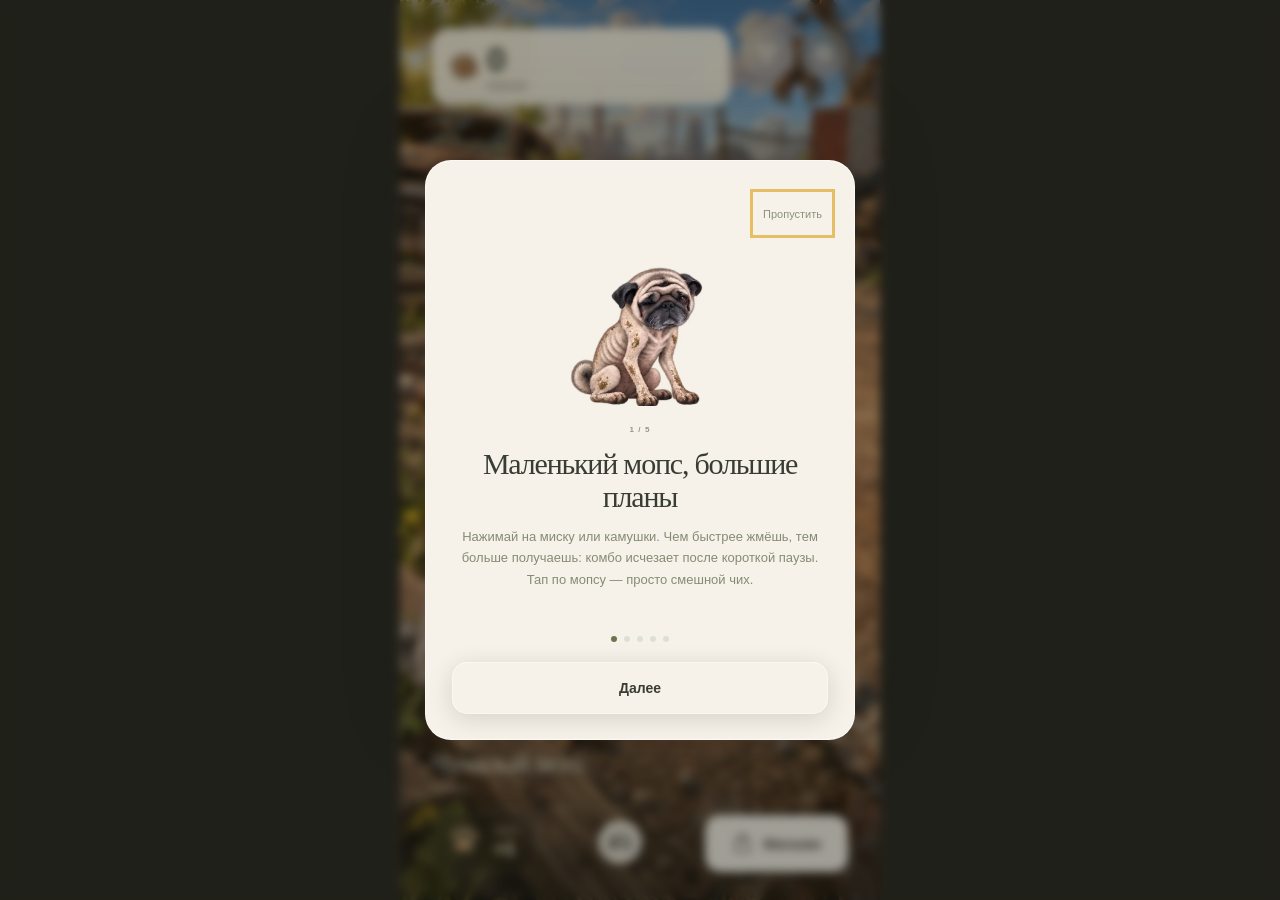
==== commit 987b25f5: "Release 0.7.0: crisp poses, mobile composition and economy Блоки 2.1 + 3.1 + 4: чёткие кадры, размер" ====
--- a/index.html
+++ b/index.html
@@ -15,23 +15,23 @@
     <link rel="manifest" href="manifest.webmanifest" />
     <link rel="icon" type="image/png" href="favicon-v5.png" />
     <link rel="apple-touch-icon" href="icon-180-v5.png" />
-    <link rel="stylesheet" href="style.css?v=0.6.0" />
-    <script src="session.js?v=0.6.0"></script>
-    <script src="combo.js?v=0.6.0"></script>
-    <script src="game.js?v=0.6.0" defer></script>
-    <script src="icons.js?v=0.6.0" defer></script>
-    <script src="locale.js?v=0.6.0" defer></script>
-    <script src="bonuses.js?v=0.6.0" defer></script>
-    <script src="birds.js?v=0.6.0" defer></script>
-    <script src="idle.js?v=0.6.0" defer></script>
-    <script src="audio.js?v=0.6.0" defer></script>
-    <script src="sprites.js?v=0.6.0" defer></script>
-    <script src="minigames.js?v=0.6.0" defer></script>
-    <script src="extras.js?v=0.6.0" defer></script>
-    <script src="world.js?v=0.6.0" defer></script>
-    <script src="collections.js?v=0.6.0" defer></script>
-    <script src="mini-ui.js?v=0.6.0" defer></script>
-    <script src="app.js?v=0.6.0" defer></script>
+    <link rel="stylesheet" href="style.css?v=0.7.0" />
+    <script src="session.js?v=0.7.0"></script>
+    <script src="combo.js?v=0.7.0"></script>
+    <script src="game.js?v=0.7.0" defer></script>
+    <script src="icons.js?v=0.7.0" defer></script>
+    <script src="locale.js?v=0.7.0" defer></script>
+    <script src="bonuses.js?v=0.7.0" defer></script>
+    <script src="birds.js?v=0.7.0" defer></script>
+    <script src="idle.js?v=0.7.0" defer></script>
+    <script src="audio.js?v=0.7.0" defer></script>
+    <script src="sprites.js?v=0.7.0" defer></script>
+    <script src="minigames.js?v=0.7.0" defer></script>
+    <script src="extras.js?v=0.7.0" defer></script>
+    <script src="world.js?v=0.7.0" defer></script>
+    <script src="collections.js?v=0.7.0" defer></script>
+    <script src="mini-ui.js?v=0.7.0" defer></script>
+    <script src="app.js?v=0.7.0" defer></script>
   </head>
   <body>
     <div id="rotate-screen" role="status"><span aria-hidden="true">↻</span><p data-i18n="rotatePhone">Поверни телефон вертикально</p></div>
@@ -231,7 +231,7 @@
           data-i18n="audioCredits"
         ></a>
         <p id="settings-save-note" class="settings-note">Всё сохраняется автоматически</p>
-        <p class="version-note">Pug & Pebbles · 0.6.0</p>
+        <p class="version-note">Pug & Pebbles · 0.7.0</p>
       </div>
     </dialog>
     <dialog id="achievements-dialog" class="sheet awards-sheet" aria-labelledby="awards-title">
--- a/style.css
+++ b/style.css
@@ -2057,3 +2057,5 @@
   #rotate-screen > span { font-size: 62px; }
   .app-shell, dialog[open] { visibility: hidden; }
 }
+
+.shop-tabs button{position:relative}.shop-tabs button.can-buy::after{content:"";position:absolute;width:7px;height:7px;background:#b87642;border:2px solid #f7f1e4;border-radius:50%;top:5px;right:7px}
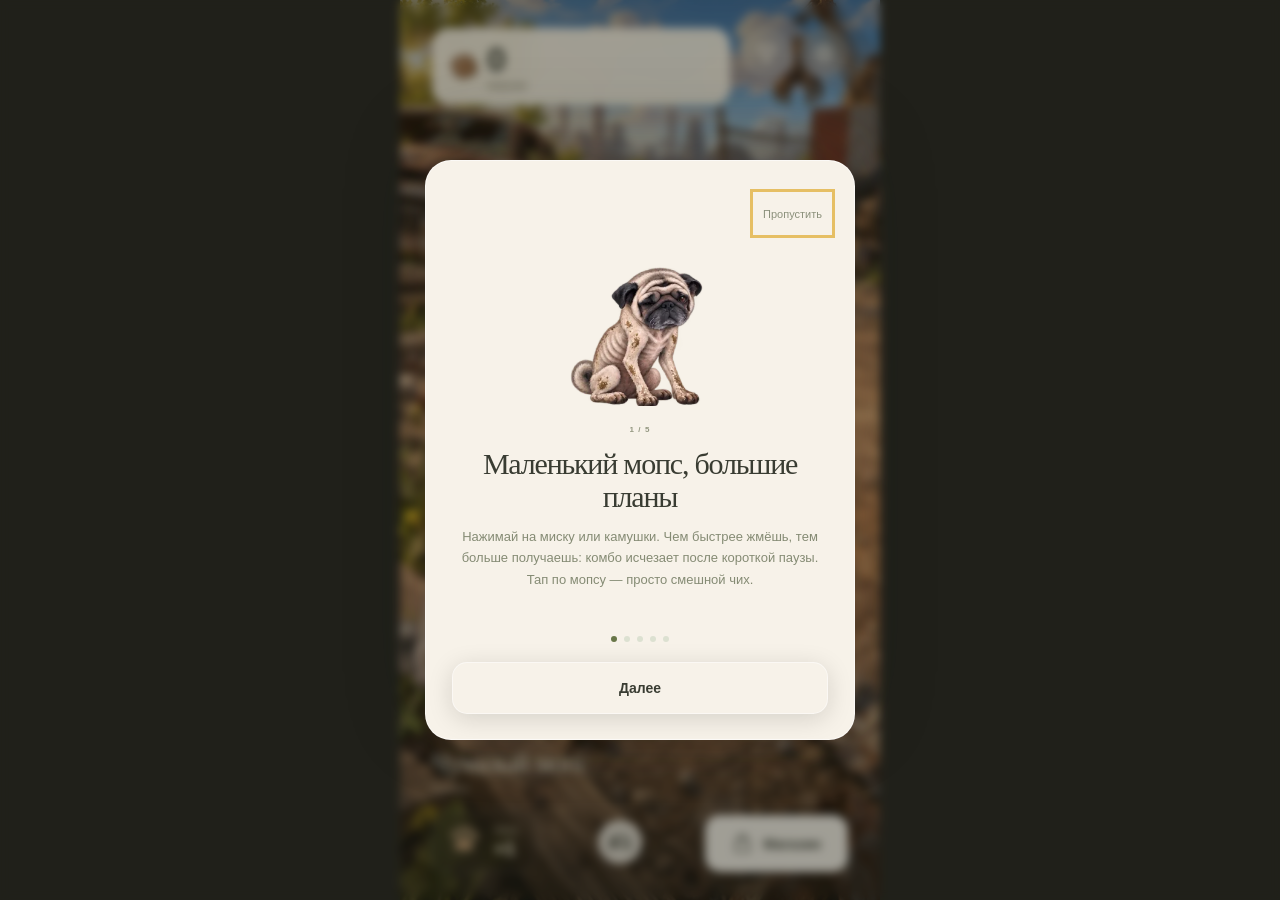
==== commit fbd871c4: "Complete 0.7.0: Vasiliy, inventory and boss battles RU: единый выпуск блоков 2.1, 3.1, 4, 5 и 6; сох" ====
--- a/index.html
+++ b/index.html
@@ -15,23 +15,28 @@
     <link rel="manifest" href="manifest.webmanifest" />
     <link rel="icon" type="image/png" href="favicon-v5.png" />
     <link rel="apple-touch-icon" href="icon-180-v5.png" />
-    <link rel="stylesheet" href="style.css?v=0.7.0" />
-    <script src="session.js?v=0.7.0"></script>
-    <script src="combo.js?v=0.7.0"></script>
-    <script src="game.js?v=0.7.0" defer></script>
-    <script src="icons.js?v=0.7.0" defer></script>
-    <script src="locale.js?v=0.7.0" defer></script>
-    <script src="bonuses.js?v=0.7.0" defer></script>
-    <script src="birds.js?v=0.7.0" defer></script>
-    <script src="idle.js?v=0.7.0" defer></script>
-    <script src="audio.js?v=0.7.0" defer></script>
-    <script src="sprites.js?v=0.7.0" defer></script>
-    <script src="minigames.js?v=0.7.0" defer></script>
-    <script src="extras.js?v=0.7.0" defer></script>
-    <script src="world.js?v=0.7.0" defer></script>
-    <script src="collections.js?v=0.7.0" defer></script>
-    <script src="mini-ui.js?v=0.7.0" defer></script>
-    <script src="app.js?v=0.7.0" defer></script>
+    <link rel="stylesheet" href="style.css?v=0.7.0d" />
+    <script src="session.js?v=0.7.0d"></script>
+    <script src="combo.js?v=0.7.0d"></script>
+    <script src="inventory-rules.js?v=0.7.0d" defer></script>
+    <script src="battle-rules.js?v=0.7.0d" defer></script>
+    <script src="game.js?v=0.7.0d" defer></script>
+    <script src="icons.js?v=0.7.0d" defer></script>
+    <script src="locale.js?v=0.7.0d" defer></script>
+    <script src="bonuses.js?v=0.7.0d" defer></script>
+    <script src="birds.js?v=0.7.0d" defer></script>
+    <script src="idle.js?v=0.7.0d" defer></script>
+    <script src="audio.js?v=0.7.0d" defer></script>
+    <script src="sprites.js?v=0.7.0d" defer></script>
+    <script src="minigames.js?v=0.7.0d" defer></script>
+    <script src="extras.js?v=0.7.0d" defer></script>
+    <script src="world.js?v=0.7.0d" defer></script>
+    <script src="inventory-ui.js?v=0.7.0d" defer></script>
+    <script src="collections.js?v=0.7.0d" defer></script>
+    <script src="mini-ui.js?v=0.7.0d" defer></script>
+    <script src="battle-render.js?v=0.7.0d" defer></script>
+    <script src="battle-ui.js?v=0.7.0d" defer></script>
+    <script src="app.js?v=0.7.0d" defer></script>
   </head>
   <body>
     <div id="rotate-screen" role="status"><span aria-hidden="true">↻</span><p data-i18n="rotatePhone">Поверни телефон вертикально</p></div>
@@ -41,6 +46,11 @@
       <div class="shade" aria-hidden="true"></div>
       <button id="food-hit" class="food-hit" aria-label="Копать камушки"></button
       ><canvas id="slobber" aria-hidden="true"></canvas>
+      <section id="battle-hud" class="battle-hud" hidden>
+        <div class="battle-heading"><strong id="battle-name"></strong><span id="battle-clock"></span></div>
+        <div class="battle-health"><span id="battle-bar"></span></div><p id="battle-hp"></p>
+        <p id="battle-tip"></p><button id="battle-exit" class="setting-action"></button>
+      </section><button id="boss-target" class="boss-target" aria-label="Атаковать босса / Attack boss" hidden></button>
       <header class="hud">
         <div class="hud-main">
         <div class="wallet">
@@ -55,6 +65,7 @@
       <div id="combo-indicator" class="combo-indicator" hidden>
         <strong id="combo-rate"></strong><span id="combo-caption"></span>
       </div>
+          <div id="expedition-banner" class="expedition-banner" hidden><span id="expedition-ready-text"></span><button id="expedition-ready-claim"></button><button id="expedition-ready-dismiss" aria-label="Закрыть">×</button></div>
         </div>
         </div>
         <div class="hud-actions">
@@ -163,7 +174,7 @@
         ><button data-tab="pug" aria-pressed="false" id="tab-pug">Мопс</button
         ><button data-tab="home" aria-pressed="false" id="tab-home">Дом</button
         ><button data-tab="hats" aria-pressed="false" id="tab-hats">Шляпы</button
-        ><button data-tab="helper" aria-pressed="false" id="tab-helper">Василий</button>
+        ><button data-tab="helper" aria-pressed="false" id="tab-helper">Василий</button><button data-tab="inventory" aria-pressed="false" id="tab-inventory">Инвентарь</button>
       </nav>
       <div class="shop-options">
         <label id="bulk-label"></label>
@@ -177,6 +188,7 @@
       <p class="shop-footnote" id="shop-footnote">Каждые 25 уровней инструмента — двойная сила</p>
       <div class="save-note" id="save-note">Прогресс сохраняется на этом устройстве</div>
     </dialog>
+    <dialog id="expedition-cancel-dialog" class="sheet settings-sheet" aria-labelledby="expedition-cancel-title"><header class="sheet-header"><h1 id="expedition-cancel-title"></h1><button id="expedition-cancel-close" class="close-button">×</button></header><p id="expedition-cancel-about"></p><button id="expedition-cancel-confirm" class="setting-action"></button></dialog>
     <dialog id="settings-dialog" class="sheet settings-sheet" aria-labelledby="settings-title">
       <div class="sheet-handle" aria-hidden="true"></div>
       <header class="sheet-header">
@@ -388,9 +400,16 @@
               <option value="splay">Relaxed sit</option></select
             ><button id="dev-pose-apply" data-i18n="apply"></button>
           </div>
+          <button class="setting-action" id="dev-inventory" data-i18n="testInventory"></button><button class="setting-action" id="dev-expedition-ready" data-i18n="testExpeditionReady"></button><button class="setting-action" id="dev-helper-ready" data-i18n="testHelperReady"></button>
           <button class="setting-action" id="dev-exit" data-i18n="exitDev">Выйти из режима</button>
         </div>
       </div>
+    </dialog>
+    <dialog id="boss-dialog" class="sheet confirmation-sheet" aria-labelledby="boss-title">
+      <header class="sheet-header"><h1 id="boss-title"></h1><button id="boss-close" class="close-button" aria-label="Закрыть / Close">×</button></header>
+      <div class="boss-portrait"><img id="boss-image" alt=""></div><p id="boss-copy"></p>
+      <strong id="boss-stats"></strong><p id="boss-advice"></p><p id="boss-reward"></p><p id="boss-note" class="collection-note"></p>
+      <button id="boss-start" class="setting-action"></button><button id="boss-inventory" class="setting-action"></button><button id="boss-home" class="setting-action" hidden></button>
     </dialog>
     <dialog id="newlife-dialog" class="sheet confirmation-sheet" aria-labelledby="newlife-title">
       <header class="sheet-header"><h1 id="newlife-title" data-i18n="newLife"></h1></header>
--- a/style.css
+++ b/style.css
@@ -2059,3 +2059,38 @@
 }
 
 .shop-tabs button{position:relative}.shop-tabs button.can-buy::after{content:"";position:absolute;width:7px;height:7px;background:#b87642;border:2px solid #f7f1e4;border-radius:50%;top:5px;right:7px}
+/* Inventory uses the same mobile sheet and keeps selectors stable during passive ticks. */
+.weapon-card img{display:block;width:64px;height:150px;object-fit:contain;margin:0 auto 8px}
+.weapon-card .setting-action{font-size:12px;padding:9px;margin:5px 0;width:100%}
+.parts-card,.cosmetic-card{padding:14px;background:#efeadb;border-radius:14px;margin:12px 0}
+.cosmetic-card label{display:grid;gap:8px;font-size:13px}
+.cosmetic-card select{max-width:100%;width:100%;padding:11px;border:1px solid #c9c9b8;border-radius:9px;background:#faf6ea;color:var(--ink)}
+.junk-grid{display:grid;grid-template-columns:repeat(2,minmax(0,1fr));gap:8px}
+.junk-grid article{display:grid;gap:5px;background:#efeadb;border-radius:12px;padding:12px;font-size:12px}
+.junk-grid article>span{font-size:28px}
+.expedition-banner{display:flex;align-items:center;flex-wrap:wrap;gap:5px;padding:8px;background:#f4ecd2;border:1px solid #c9b77d;border-radius:13px;color:#414831;font-size:11px;max-width:230px;pointer-events:auto}
+.expedition-banner[hidden]{display:none}.expedition-banner button{border:0;border-radius:8px;padding:7px;background:#697b45;color:#fff;font:inherit}
+.helper-ability{width:100%;margin:8px 0;padding:12px;background:#e2e8d2;border-radius:13px;color:var(--ink);border:1px solid #b3bf97;font:inherit}
+.helper-ability:disabled{opacity:.65}.loot-odds{font-size:12px;line-height:1.5;padding:8px;border-radius:10px;background:#ede9d9;margin-bottom:13px}
+.shop-tabs{flex-wrap:wrap}.shop-tabs button{flex:1 0 28%;min-height:35px}
+.shop-tabs button{font-size:12px}
+.inventory-shortcuts{display:flex;gap:6px;position:sticky;top:0;background:#f7f2e7;z-index:1;padding:5px 0}
+.inventory-shortcuts button{font-size:11px;padding:8px;flex:1;margin:0;white-space:normal}
+/* Combat remains on the main scene, with a large touch target and a separate readable HUD. */
+#inventory-weapons,#inventory-looks,#inventory-junk{scroll-margin-top:55px}
+.battle-hud{position:absolute;z-index:8;top:calc(env(safe-area-inset-top) + 130px);left:18px;right:18px;background:#f5f0dfed;border-radius:20px;padding:16px;color:#353a2d;box-shadow:0 4px 18px #0003}
+.battle-heading{display:flex;justify-content:space-between;gap:12px;font-size:20px}
+.battle-health{height:14px;background:#4c3b3026;border-radius:8px;margin:10px 0;overflow:hidden}
+.battle-health span{display:block;background:#b84e38;height:100%;transition:width .1s linear}
+.battle-hud p{margin:6px 0;font-size:13px}.battle-hud .setting-action{min-height:38px;padding:6px 12px;margin:8px 0 0}
+.boss-target{position:absolute;z-index:7;left:49%;top:42%;width:49%;height:32%;border:0;background:transparent;touch-action:manipulation}
+.boss-target:focus-visible{outline:3px solid #ffdc6f;outline-offset:-8px;border-radius:20px}
+.in-battle .bottom-hud,.in-battle .hud-actions,.in-battle .status-stack,.in-battle #food-hit,.in-battle #sneeze-button{visibility:hidden;pointer-events:none}
+.in-battle .shade{opacity:.25}
+.boss-portrait{height:150px;overflow:hidden;display:flex;justify-content:center;margin:8px 0}
+.boss-portrait img{width:600px;height:450px;max-width:none;object-fit:contain;transform:translateX(225px)}
+#boss-dialog{max-height:90dvh;overflow-y:auto}#boss-dialog p{line-height:1.45;margin:10px 0}
+#boss-dialog .setting-action{margin:7px 0;min-height:46px}
+@media(max-height:720px){.battle-hud{top:calc(env(safe-area-inset-top) + 100px);padding:12px}.battle-hud p{font-size:12px}.battle-heading{font-size:17px}}
+
+.in-battle .tap-hint{display:none}
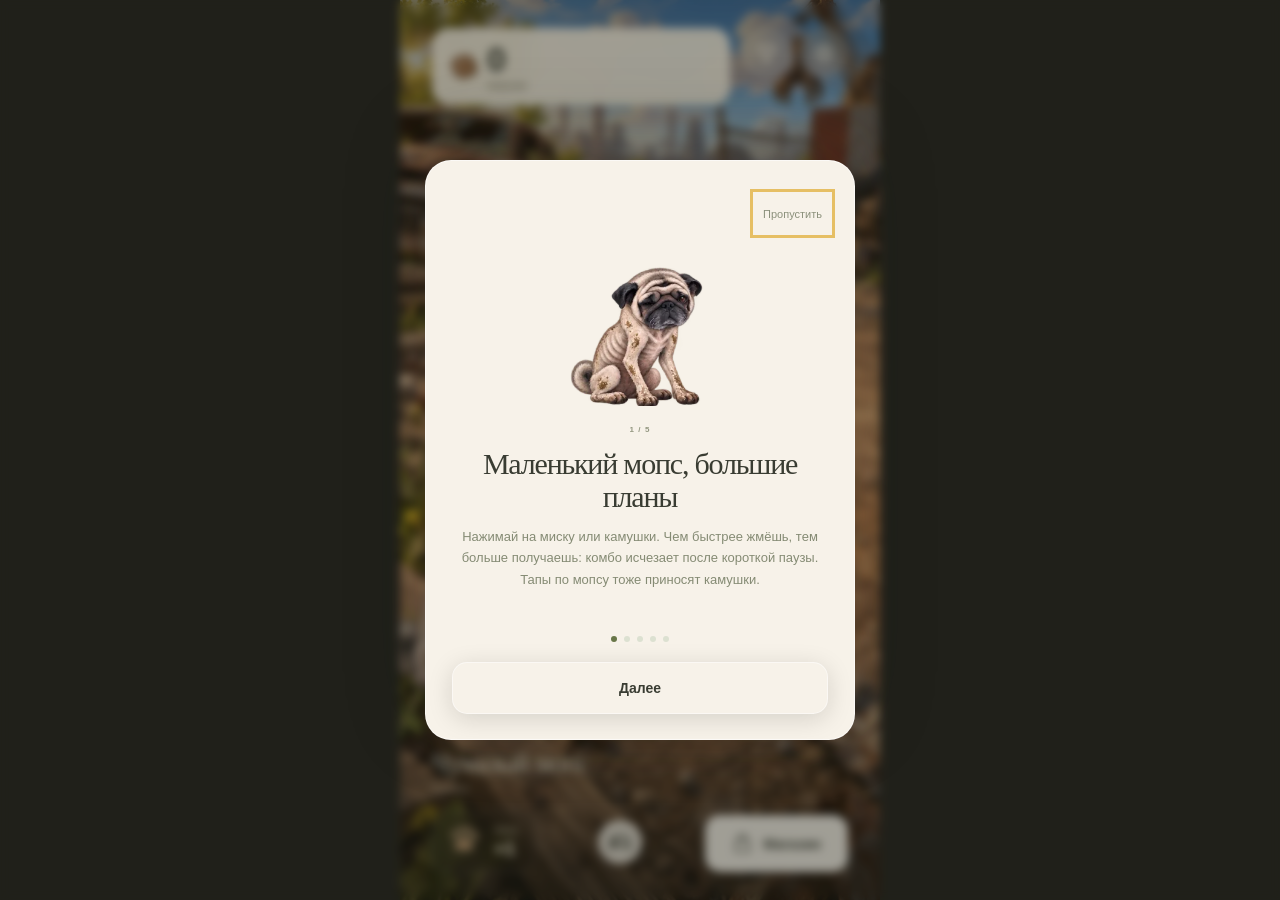
==== commit 79881322: "Release 0.8.0: finish Mortik blocks 7–10 RU: Юпи по новому фото, редкие гости и секреты, лежанки, Ду" ====
--- a/index.html
+++ b/index.html
@@ -6,7 +6,7 @@
     <meta name="theme-color" content="#27251f" />
     <meta name="apple-mobile-web-app-capable" content="yes" />
     <meta name="apple-mobile-web-app-status-bar-style" content="black-translucent" />
-    <meta name="apple-mobile-web-app-title" content="Мопс" />
+    <meta name="apple-mobile-web-app-title" content="Mortik" />
     <meta
       name="description"
       content="Мопс и камушки: копай корм, лови друзей и обустрой жизнь своего мопса."
@@ -15,31 +15,38 @@
     <link rel="manifest" href="manifest.webmanifest" />
     <link rel="icon" type="image/png" href="favicon-v5.png" />
     <link rel="apple-touch-icon" href="icon-180-v5.png" />
-    <link rel="stylesheet" href="style.css?v=0.7.0d" />
-    <script src="session.js?v=0.7.0d"></script>
-    <script src="combo.js?v=0.7.0d"></script>
-    <script src="inventory-rules.js?v=0.7.0d" defer></script>
-    <script src="battle-rules.js?v=0.7.0d" defer></script>
-    <script src="game.js?v=0.7.0d" defer></script>
-    <script src="icons.js?v=0.7.0d" defer></script>
-    <script src="locale.js?v=0.7.0d" defer></script>
-    <script src="bonuses.js?v=0.7.0d" defer></script>
-    <script src="birds.js?v=0.7.0d" defer></script>
-    <script src="idle.js?v=0.7.0d" defer></script>
-    <script src="audio.js?v=0.7.0d" defer></script>
-    <script src="sprites.js?v=0.7.0d" defer></script>
-    <script src="minigames.js?v=0.7.0d" defer></script>
-    <script src="extras.js?v=0.7.0d" defer></script>
-    <script src="world.js?v=0.7.0d" defer></script>
-    <script src="inventory-ui.js?v=0.7.0d" defer></script>
-    <script src="collections.js?v=0.7.0d" defer></script>
-    <script src="mini-ui.js?v=0.7.0d" defer></script>
-    <script src="battle-render.js?v=0.7.0d" defer></script>
-    <script src="battle-ui.js?v=0.7.0d" defer></script>
-    <script src="app.js?v=0.7.0d" defer></script>
+    <link rel="stylesheet" href="style.css?v=0.8.0d" />
+    <script src="session.js?v=0.8.0d"></script>
+    <script src="combo.js?v=0.8.0d"></script>
+    <script src="inventory-rules.js?v=0.8.0d" defer></script>
+    <script src="battle-rules.js?v=0.8.0d" defer></script>
+    <script src="guests.js?v=0.8.0d" defer></script>
+    <script src="game.js?v=0.8.0d" defer></script>
+    <script src="icons.js?v=0.8.0d" defer></script>
+    <script src="locale.js?v=0.8.0d" defer></script>
+    <script src="locale-v8.js?v=0.8.0d" defer></script>
+    <script src="bonuses.js?v=0.8.0d" defer></script>
+    <script src="birds.js?v=0.8.0d" defer></script>
+    <script src="idle.js?v=0.8.0d" defer></script>
+    <script src="audio.js?v=0.8.0d" defer></script>
+    <script src="sprites.js?v=0.8.0d" defer></script>
+    <script src="minigames.js?v=0.8.0d" defer></script>
+    <script src="extras.js?v=0.8.0d" defer></script>
+    <script src="scene-v8.js?v=0.8.0d" defer></script>
+    <script src="world.js?v=0.8.0d" defer></script>
+    <script src="inventory-ui.js?v=0.8.0d" defer></script>
+    <script src="collections.js?v=0.8.0d" defer></script>
+    <script src="mini-ui.js?v=0.8.0d" defer></script>
+    <script src="battle-render.js?v=0.8.0d" defer></script>
+    <script src="battle-ui.js?v=0.8.0d" defer></script>
+    <script src="secret-ui.js?v=0.8.0d" defer></script>
+    <script src="app.js?v=0.8.0d" defer></script>
   </head>
   <body>
-    <div id="rotate-screen" role="status"><span aria-hidden="true">↻</span><p data-i18n="rotatePhone">Поверни телефон вертикально</p></div>
+    <div id="rotate-screen" role="status">
+      <span aria-hidden="true">↻</span>
+      <p data-i18n="rotatePhone">Поверни телефон вертикально</p>
+    </div>
     <main id="app" class="app-shell">
       <canvas id="world" tabindex="0" role="button" aria-label="Копать камушки"></canvas
       ><button id="sneeze-button" class="sr-only" data-i18n="sneeze">Чихнуть</button>
@@ -47,26 +54,41 @@
       <button id="food-hit" class="food-hit" aria-label="Копать камушки"></button
       ><canvas id="slobber" aria-hidden="true"></canvas>
       <section id="battle-hud" class="battle-hud" hidden>
-        <div class="battle-heading"><strong id="battle-name"></strong><span id="battle-clock"></span></div>
-        <div class="battle-health"><span id="battle-bar"></span></div><p id="battle-hp"></p>
-        <p id="battle-tip"></p><button id="battle-exit" class="setting-action"></button>
-      </section><button id="boss-target" class="boss-target" aria-label="Атаковать босса / Attack boss" hidden></button>
+        <div class="battle-heading">
+          <strong id="battle-name"></strong><span id="battle-clock"></span>
+        </div>
+        <div class="battle-health"><span id="battle-bar"></span></div>
+        <p id="battle-hp"></p>
+        <p id="battle-tip"></p>
+        <button id="battle-exit" class="setting-action"></button>
+      </section>
+      <button
+        id="boss-target"
+        class="boss-target"
+        aria-label="Атаковать босса / Attack boss"
+        hidden
+      ></button>
       <header class="hud">
         <div class="hud-main">
-        <div class="wallet">
-          <span class="kibble" aria-hidden="true"></span>
-          <div><strong id="balance">0</strong><span id="wallet-label">камушки</span></div>
-        </div>
-        <div class="status-stack">
-      <div class="test-chip" id="test-chip" hidden data-i18n="testMode">Тестовый прогресс</div>
-      <div class="bonus-indicator" id="bonus-indicator" hidden>
-        <span id="bonus-value">×2</span><span id="bonus-seconds">30</span>
-      </div>
-      <div id="combo-indicator" class="combo-indicator" hidden>
-        <strong id="combo-rate"></strong><span id="combo-caption"></span>
-      </div>
-          <div id="expedition-banner" class="expedition-banner" hidden><span id="expedition-ready-text"></span><button id="expedition-ready-claim"></button><button id="expedition-ready-dismiss" aria-label="Закрыть">×</button></div>
-        </div>
+          <div class="wallet">
+            <span class="kibble" aria-hidden="true"></span>
+            <div><strong id="balance">0</strong><span id="wallet-label">камушки</span></div>
+          </div>
+          <div class="status-stack">
+            <div class="test-chip" id="test-chip" hidden data-i18n="testMode">
+              Тестовый прогресс
+            </div>
+            <div class="bonus-indicator" id="bonus-indicator" hidden>
+              <span id="bonus-value">×2</span><span id="bonus-seconds">30</span>
+            </div>
+            <div id="combo-indicator" class="combo-indicator" hidden>
+              <strong id="combo-rate"></strong><span id="combo-caption"></span>
+            </div>
+            <div id="expedition-banner" class="expedition-banner" hidden>
+              <span id="expedition-ready-text"></span><button id="expedition-ready-claim"></button
+              ><button id="expedition-ready-dismiss" aria-label="Закрыть">×</button>
+            </div>
+          </div>
         </div>
         <div class="hud-actions">
           <button id="achievements-open" class="round-button" aria-label="Достижения">
@@ -174,7 +196,10 @@
         ><button data-tab="pug" aria-pressed="false" id="tab-pug">Мопс</button
         ><button data-tab="home" aria-pressed="false" id="tab-home">Дом</button
         ><button data-tab="hats" aria-pressed="false" id="tab-hats">Шляпы</button
-        ><button data-tab="helper" aria-pressed="false" id="tab-helper">Василий</button><button data-tab="inventory" aria-pressed="false" id="tab-inventory">Инвентарь</button>
+        ><button data-tab="helper" aria-pressed="false" id="tab-helper">Василий</button
+        ><button data-tab="beds" aria-pressed="false" id="tab-beds">Лежанки</button
+        ><button data-tab="album" aria-pressed="false" id="tab-album">Гости</button
+        ><button data-tab="inventory" aria-pressed="false" id="tab-inventory">Инвентарь</button>
       </nav>
       <div class="shop-options">
         <label id="bulk-label"></label>
@@ -188,7 +213,18 @@
       <p class="shop-footnote" id="shop-footnote">Каждые 25 уровней инструмента — двойная сила</p>
       <div class="save-note" id="save-note">Прогресс сохраняется на этом устройстве</div>
     </dialog>
-    <dialog id="expedition-cancel-dialog" class="sheet settings-sheet" aria-labelledby="expedition-cancel-title"><header class="sheet-header"><h1 id="expedition-cancel-title"></h1><button id="expedition-cancel-close" class="close-button">×</button></header><p id="expedition-cancel-about"></p><button id="expedition-cancel-confirm" class="setting-action"></button></dialog>
+    <dialog
+      id="expedition-cancel-dialog"
+      class="sheet settings-sheet"
+      aria-labelledby="expedition-cancel-title"
+    >
+      <header class="sheet-header">
+        <h1 id="expedition-cancel-title"></h1>
+        <button id="expedition-cancel-close" class="close-button">×</button>
+      </header>
+      <p id="expedition-cancel-about"></p>
+      <button id="expedition-cancel-confirm" class="setting-action"></button>
+    </dialog>
     <dialog id="settings-dialog" class="sheet settings-sheet" aria-labelledby="settings-title">
       <div class="sheet-handle" aria-hidden="true"></div>
       <header class="sheet-header">
@@ -235,15 +271,15 @@
         <button class="setting-action danger" id="reset-open" data-i18n="reset">
           Начать заново
         </button>
-        <button class="setting-action" id="sound-test" data-i18n="soundTest"></button
-        ><a
-          class="settings-note"
-          href="AUDIO_CREDITS.md"
-          target="_blank"
-          data-i18n="audioCredits"
-        ></a>
+        <button class="setting-action" id="sound-test" data-i18n="soundTest"></button>
+        <div class="volume-row">
+          <label for="effects-intensity" data-i18n="effectsIntensity"></label
+          ><output id="effects-intensity-value"></output
+          ><input id="effects-intensity" type="range" min="0" max="100" value="100" />
+        </div>
+        <p class="settings-note" data-i18n="copyright"></p>
         <p id="settings-save-note" class="settings-note">Всё сохраняется автоматически</p>
-        <p class="version-note">Pug & Pebbles · 0.7.0</p>
+        <p class="version-note">Pug & Pebbles · 0.8.0</p>
       </div>
     </dialog>
     <dialog id="achievements-dialog" class="sheet awards-sheet" aria-labelledby="awards-title">
@@ -365,7 +401,9 @@
               <option value="whistle" data-i18n="whistle"></option>
               <option value="backlook" data-i18n="backlook"></option>
               <option value="stretch" data-i18n="stretch"></option>
-              <option value="pee" data-i18n="pee"></option></select
+              <option value="pee" data-i18n="pee"></option>
+              <option value="hiccup" data-i18n="hiccup"></option>
+              <option value="zoomies" data-i18n="zoomies"></option></select
             ><button id="dev-idle-apply" data-i18n="apply"></button>
           </div>
           <div class="dev-row">
@@ -400,16 +438,44 @@
               <option value="splay">Relaxed sit</option></select
             ><button id="dev-pose-apply" data-i18n="apply"></button>
           </div>
-          <button class="setting-action" id="dev-inventory" data-i18n="testInventory"></button><button class="setting-action" id="dev-expedition-ready" data-i18n="testExpeditionReady"></button><button class="setting-action" id="dev-helper-ready" data-i18n="testHelperReady"></button>
+          <button class="setting-action" id="dev-inventory" data-i18n="testInventory"></button
+          ><button
+            class="setting-action"
+            id="dev-expedition-ready"
+            data-i18n="testExpeditionReady"
+          ></button
+          ><button
+            class="setting-action"
+            id="dev-helper-ready"
+            data-i18n="testHelperReady"
+          ></button>
+          <button class="setting-action" id="dev-reveal-hidden" data-i18n="revealHidden"></button>
+          <div class="dev-row">
+            <label for="dev-guest" data-i18n="spawnGuest"></label
+            ><select id="dev-guest">
+              <option value="yuppi">Yuppi</option>
+              <option value="butterfly">Butterfly</option>
+              <option value="bee">Bee</option></select
+            ><button id="dev-guest-apply" data-i18n="apply"></button>
+          </div>
           <button class="setting-action" id="dev-exit" data-i18n="exitDev">Выйти из режима</button>
         </div>
       </div>
     </dialog>
     <dialog id="boss-dialog" class="sheet confirmation-sheet" aria-labelledby="boss-title">
-      <header class="sheet-header"><h1 id="boss-title"></h1><button id="boss-close" class="close-button" aria-label="Закрыть / Close">×</button></header>
-      <div class="boss-portrait"><img id="boss-image" alt=""></div><p id="boss-copy"></p>
-      <strong id="boss-stats"></strong><p id="boss-advice"></p><p id="boss-reward"></p><p id="boss-note" class="collection-note"></p>
-      <button id="boss-start" class="setting-action"></button><button id="boss-inventory" class="setting-action"></button><button id="boss-home" class="setting-action" hidden></button>
+      <header class="sheet-header">
+        <h1 id="boss-title"></h1>
+        <button id="boss-close" class="close-button" aria-label="Закрыть / Close">×</button>
+      </header>
+      <div class="boss-portrait"><img id="boss-image" alt="" /></div>
+      <p id="boss-copy"></p>
+      <strong id="boss-stats"></strong>
+      <p id="boss-advice"></p>
+      <p id="boss-reward"></p>
+      <p id="boss-note" class="collection-note"></p>
+      <button id="boss-start" class="setting-action"></button
+      ><button id="boss-inventory" class="setting-action"></button
+      ><button id="boss-home" class="setting-action" hidden></button>
     </dialog>
     <dialog id="newlife-dialog" class="sheet confirmation-sheet" aria-labelledby="newlife-title">
       <header class="sheet-header"><h1 id="newlife-title" data-i18n="newLife"></h1></header>
--- a/style.css
+++ b/style.css
@@ -2035,62 +2035,400 @@
 }
 
 /* HUD indicators follow the wallet height, including long values and safe areas. */
-.hud { gap: 12px; }
-.hud-main { min-width: 0; flex: 1; max-width: 330px; }
-.wallet { min-width: 0; max-width: 100%; }
-.wallet > div { min-width: 0; }
-.wallet strong { max-width: 100%; overflow-wrap: anywhere; font-size: clamp(22px, 6.7vw, 34px); }
-.hud-actions { flex-shrink: 0; }
-.status-stack { display: flex; flex-direction: column; align-items: flex-start; gap: 6px; margin-top: 10px; pointer-events: none; }
-.status-stack > .test-chip, .status-stack > .bonus-indicator, .status-stack > .combo-indicator { position: static; margin: 0; max-width: 100%; transform-origin: left center; }
-.status-stack > .combo-indicator { flex-wrap: wrap; }
-.status-stack > .bonus-indicator { pointer-events: none; }
-.mini-full[data-kind="match"] .mini-playfield { flex: none; width: min(100%, 480px); aspect-ratio: 1; min-height: 0; align-self: center; border: 3px solid #75815b; background: #89946e; box-shadow: inset 0 0 0 3px #f3e7c3; }
-.mini-full[data-kind="match"] .mini-playfield > canvas { position: absolute; inset: 0; }
-.mini-full[data-kind="match"] #mini-help { color: #626b4d; }
+.hud {
+  gap: 12px;
+}
+.hud-main {
+  min-width: 0;
+  flex: 1;
+  max-width: 330px;
+}
+.wallet {
+  min-width: 0;
+  max-width: 100%;
+}
+.wallet > div {
+  min-width: 0;
+}
+.wallet strong {
+  max-width: 100%;
+  overflow-wrap: anywhere;
+  font-size: clamp(22px, 6.7vw, 34px);
+}
+.hud-actions {
+  flex-shrink: 0;
+}
+.status-stack {
+  display: flex;
+  flex-direction: column;
+  align-items: flex-start;
+  gap: 6px;
+  margin-top: 10px;
+  pointer-events: none;
+}
+.status-stack > .test-chip,
+.status-stack > .bonus-indicator,
+.status-stack > .combo-indicator {
+  position: static;
+  margin: 0;
+  max-width: 100%;
+  transform-origin: left center;
+}
+.status-stack > .combo-indicator {
+  flex-wrap: wrap;
+}
+.status-stack > .bonus-indicator {
+  pointer-events: none;
+}
+.mini-full[data-kind='match'] .mini-playfield {
+  flex: none;
+  width: min(100%, 480px);
+  aspect-ratio: 1;
+  min-height: 0;
+  align-self: center;
+  border: 3px solid #75815b;
+  background: #89946e;
+  box-shadow: inset 0 0 0 3px #f3e7c3;
+}
+.mini-full[data-kind='match'] .mini-playfield > canvas {
+  position: absolute;
+  inset: 0;
+}
+.mini-full[data-kind='match'] #mini-help {
+  color: #626b4d;
+}
 
 /* The product has one portrait layout, including on wider desktop screens. */
-.app-shell { width: min(100%, 480px); left: 50%; right: auto; transform: translateX(-50%); }
-#rotate-screen { display: none; }
+.app-shell {
+  width: min(100%, 480px);
+  left: 50%;
+  right: auto;
+  transform: translateX(-50%);
+}
+#rotate-screen {
+  display: none;
+}
 @media (orientation: landscape) and (max-height: 600px) {
-  #rotate-screen { display: flex; position: fixed; inset: 0; z-index: 100; align-items: center; justify-content: center; flex-direction: column; gap: 14px; background: #f7f2e9; color: #393c32; text-align: center; padding: 24px; }
-  #rotate-screen > span { font-size: 62px; }
-  .app-shell, dialog[open] { visibility: hidden; }
+  #rotate-screen {
+    display: flex;
+    position: fixed;
+    inset: 0;
+    z-index: 100;
+    align-items: center;
+    justify-content: center;
+    flex-direction: column;
+    gap: 14px;
+    background: #f7f2e9;
+    color: #393c32;
+    text-align: center;
+    padding: 24px;
+  }
+  #rotate-screen > span {
+    font-size: 62px;
+  }
+  .app-shell,
+  dialog[open] {
+    visibility: hidden;
+  }
 }
 
-.shop-tabs button{position:relative}.shop-tabs button.can-buy::after{content:"";position:absolute;width:7px;height:7px;background:#b87642;border:2px solid #f7f1e4;border-radius:50%;top:5px;right:7px}
+.shop-tabs button {
+  position: relative;
+}
+.shop-tabs button.can-buy::after {
+  content: '';
+  position: absolute;
+  width: 7px;
+  height: 7px;
+  background: #b87642;
+  border: 2px solid #f7f1e4;
+  border-radius: 50%;
+  top: 5px;
+  right: 7px;
+}
 /* Inventory uses the same mobile sheet and keeps selectors stable during passive ticks. */
-.weapon-card img{display:block;width:64px;height:150px;object-fit:contain;margin:0 auto 8px}
-.weapon-card .setting-action{font-size:12px;padding:9px;margin:5px 0;width:100%}
-.parts-card,.cosmetic-card{padding:14px;background:#efeadb;border-radius:14px;margin:12px 0}
-.cosmetic-card label{display:grid;gap:8px;font-size:13px}
-.cosmetic-card select{max-width:100%;width:100%;padding:11px;border:1px solid #c9c9b8;border-radius:9px;background:#faf6ea;color:var(--ink)}
-.junk-grid{display:grid;grid-template-columns:repeat(2,minmax(0,1fr));gap:8px}
-.junk-grid article{display:grid;gap:5px;background:#efeadb;border-radius:12px;padding:12px;font-size:12px}
-.junk-grid article>span{font-size:28px}
-.expedition-banner{display:flex;align-items:center;flex-wrap:wrap;gap:5px;padding:8px;background:#f4ecd2;border:1px solid #c9b77d;border-radius:13px;color:#414831;font-size:11px;max-width:230px;pointer-events:auto}
-.expedition-banner[hidden]{display:none}.expedition-banner button{border:0;border-radius:8px;padding:7px;background:#697b45;color:#fff;font:inherit}
-.helper-ability{width:100%;margin:8px 0;padding:12px;background:#e2e8d2;border-radius:13px;color:var(--ink);border:1px solid #b3bf97;font:inherit}
-.helper-ability:disabled{opacity:.65}.loot-odds{font-size:12px;line-height:1.5;padding:8px;border-radius:10px;background:#ede9d9;margin-bottom:13px}
-.shop-tabs{flex-wrap:wrap}.shop-tabs button{flex:1 0 28%;min-height:35px}
-.shop-tabs button{font-size:12px}
-.inventory-shortcuts{display:flex;gap:6px;position:sticky;top:0;background:#f7f2e7;z-index:1;padding:5px 0}
-.inventory-shortcuts button{font-size:11px;padding:8px;flex:1;margin:0;white-space:normal}
+.weapon-card img {
+  display: block;
+  width: 64px;
+  height: 150px;
+  object-fit: contain;
+  margin: 0 auto 8px;
+}
+.weapon-card .setting-action {
+  font-size: 12px;
+  padding: 9px;
+  margin: 5px 0;
+  width: 100%;
+}
+.parts-card,
+.cosmetic-card {
+  padding: 14px;
+  background: #efeadb;
+  border-radius: 14px;
+  margin: 12px 0;
+}
+.cosmetic-card label {
+  display: grid;
+  gap: 8px;
+  font-size: 13px;
+}
+.cosmetic-card select {
+  max-width: 100%;
+  width: 100%;
+  padding: 11px;
+  border: 1px solid #c9c9b8;
+  border-radius: 9px;
+  background: #faf6ea;
+  color: var(--ink);
+}
+.junk-grid {
+  display: grid;
+  grid-template-columns: repeat(2, minmax(0, 1fr));
+  gap: 8px;
+}
+.junk-grid article {
+  display: grid;
+  gap: 5px;
+  background: #efeadb;
+  border-radius: 12px;
+  padding: 12px;
+  font-size: 12px;
+}
+.junk-grid article > span {
+  font-size: 28px;
+}
+.expedition-banner {
+  display: flex;
+  align-items: center;
+  flex-wrap: wrap;
+  gap: 5px;
+  padding: 8px;
+  background: #f4ecd2;
+  border: 1px solid #c9b77d;
+  border-radius: 13px;
+  color: #414831;
+  font-size: 11px;
+  max-width: 230px;
+  pointer-events: auto;
+}
+.expedition-banner[hidden] {
+  display: none;
+}
+.expedition-banner button {
+  border: 0;
+  border-radius: 8px;
+  padding: 7px;
+  background: #697b45;
+  color: #fff;
+  font: inherit;
+}
+.helper-ability {
+  width: 100%;
+  margin: 8px 0;
+  padding: 12px;
+  background: #e2e8d2;
+  border-radius: 13px;
+  color: var(--ink);
+  border: 1px solid #b3bf97;
+  font: inherit;
+}
+.helper-ability:disabled {
+  opacity: 0.65;
+}
+.loot-odds {
+  font-size: 12px;
+  line-height: 1.5;
+  padding: 8px;
+  border-radius: 10px;
+  background: #ede9d9;
+  margin-bottom: 13px;
+}
+.shop-tabs {
+  flex-wrap: wrap;
+}
+.shop-tabs button {
+  flex: 1 0 28%;
+  min-height: 35px;
+}
+.shop-tabs button {
+  font-size: 12px;
+}
+.inventory-shortcuts {
+  display: flex;
+  gap: 6px;
+  position: sticky;
+  top: 0;
+  background: #f7f2e7;
+  z-index: 1;
+  padding: 5px 0;
+}
+.inventory-shortcuts button {
+  font-size: 11px;
+  padding: 8px;
+  flex: 1;
+  margin: 0;
+  white-space: normal;
+}
 /* Combat remains on the main scene, with a large touch target and a separate readable HUD. */
-#inventory-weapons,#inventory-looks,#inventory-junk{scroll-margin-top:55px}
-.battle-hud{position:absolute;z-index:8;top:calc(env(safe-area-inset-top) + 130px);left:18px;right:18px;background:#f5f0dfed;border-radius:20px;padding:16px;color:#353a2d;box-shadow:0 4px 18px #0003}
-.battle-heading{display:flex;justify-content:space-between;gap:12px;font-size:20px}
-.battle-health{height:14px;background:#4c3b3026;border-radius:8px;margin:10px 0;overflow:hidden}
-.battle-health span{display:block;background:#b84e38;height:100%;transition:width .1s linear}
-.battle-hud p{margin:6px 0;font-size:13px}.battle-hud .setting-action{min-height:38px;padding:6px 12px;margin:8px 0 0}
-.boss-target{position:absolute;z-index:7;left:49%;top:42%;width:49%;height:32%;border:0;background:transparent;touch-action:manipulation}
-.boss-target:focus-visible{outline:3px solid #ffdc6f;outline-offset:-8px;border-radius:20px}
-.in-battle .bottom-hud,.in-battle .hud-actions,.in-battle .status-stack,.in-battle #food-hit,.in-battle #sneeze-button{visibility:hidden;pointer-events:none}
-.in-battle .shade{opacity:.25}
-.boss-portrait{height:150px;overflow:hidden;display:flex;justify-content:center;margin:8px 0}
-.boss-portrait img{width:600px;height:450px;max-width:none;object-fit:contain;transform:translateX(225px)}
-#boss-dialog{max-height:90dvh;overflow-y:auto}#boss-dialog p{line-height:1.45;margin:10px 0}
-#boss-dialog .setting-action{margin:7px 0;min-height:46px}
-@media(max-height:720px){.battle-hud{top:calc(env(safe-area-inset-top) + 100px);padding:12px}.battle-hud p{font-size:12px}.battle-heading{font-size:17px}}
+#inventory-weapons,
+#inventory-looks,
+#inventory-junk {
+  scroll-margin-top: 55px;
+}
+.battle-hud {
+  position: absolute;
+  z-index: 8;
+  top: calc(env(safe-area-inset-top) + 130px);
+  left: 18px;
+  right: 18px;
+  background: #f5f0dfed;
+  border-radius: 20px;
+  padding: 16px;
+  color: #353a2d;
+  box-shadow: 0 4px 18px #0003;
+}
+.battle-heading {
+  display: flex;
+  justify-content: space-between;
+  gap: 12px;
+  font-size: 20px;
+}
+.battle-health {
+  height: 14px;
+  background: #4c3b3026;
+  border-radius: 8px;
+  margin: 10px 0;
+  overflow: hidden;
+}
+.battle-health span {
+  display: block;
+  background: #b84e38;
+  height: 100%;
+  transition: width 0.1s linear;
+}
+.battle-hud p {
+  margin: 6px 0;
+  font-size: 13px;
+}
+.battle-hud .setting-action {
+  min-height: 38px;
+  padding: 6px 12px;
+  margin: 8px 0 0;
+}
+.boss-target {
+  position: absolute;
+  z-index: 7;
+  left: 49%;
+  top: 42%;
+  width: 49%;
+  height: 32%;
+  border: 0;
+  background: transparent;
+  touch-action: manipulation;
+}
+.boss-target:focus-visible {
+  outline: 3px solid #ffdc6f;
+  outline-offset: -8px;
+  border-radius: 20px;
+}
+.in-battle .bottom-hud,
+.in-battle .hud-actions,
+.in-battle .status-stack,
+.in-battle #food-hit,
+.in-battle #sneeze-button {
+  visibility: hidden;
+  pointer-events: none;
+}
+.in-battle .shade {
+  opacity: 0.25;
+}
+.boss-portrait {
+  height: 150px;
+  overflow: hidden;
+  display: flex;
+  justify-content: center;
+  margin: 8px 0;
+}
+.boss-portrait img {
+  width: 600px;
+  height: 450px;
+  max-width: none;
+  object-fit: contain;
+  transform: translateX(225px);
+}
+#boss-dialog {
+  max-height: 90dvh;
+  overflow-y: auto;
+}
+#boss-dialog p {
+  line-height: 1.45;
+  margin: 10px 0;
+}
+#boss-dialog .setting-action {
+  margin: 7px 0;
+  min-height: 46px;
+}
+@media (max-height: 720px) {
+  .battle-hud {
+    top: calc(env(safe-area-inset-top) + 100px);
+    padding: 12px;
+  }
+  .battle-hud p {
+    font-size: 12px;
+  }
+  .battle-heading {
+    font-size: 17px;
+  }
+}
 
-.in-battle .tap-hint{display:none}
+.in-battle .tap-hint {
+  display: none;
+}
+
+/* Rare guests stay above decorative effects; rewards come from the model once. */
+.guest-target {
+  position: absolute;
+  z-index: 8;
+  background: none;
+  border: 0;
+  padding: 0;
+  touch-action: manipulation;
+  cursor: pointer;
+}
+.guest-target canvas {
+  width: 100%;
+  height: 100%;
+  pointer-events: none;
+}
+.guest-portrait {
+  position: relative;
+  height: 120px;
+}
+.guest-portrait canvas {
+  width: 100%;
+  height: 100%;
+  object-fit: contain;
+}
+.guest-portrait.unknown canvas {
+  filter: brightness(0);
+}
+.guest-portrait span {
+  position: absolute;
+  inset: 0;
+  display: grid;
+  place-items: center;
+  font: 64px Georgia;
+  color: #8b826b;
+}
+.bed-art {
+  width: 100%;
+  height: 120px;
+  object-fit: contain;
+}
+.shop-tabs {
+  grid-template-columns: repeat(4, minmax(0, 1fr));
+}
+.shop-tabs button {
+  min-width: 0;
+  font-size: clamp(11px, 3vw, 14px);
+}
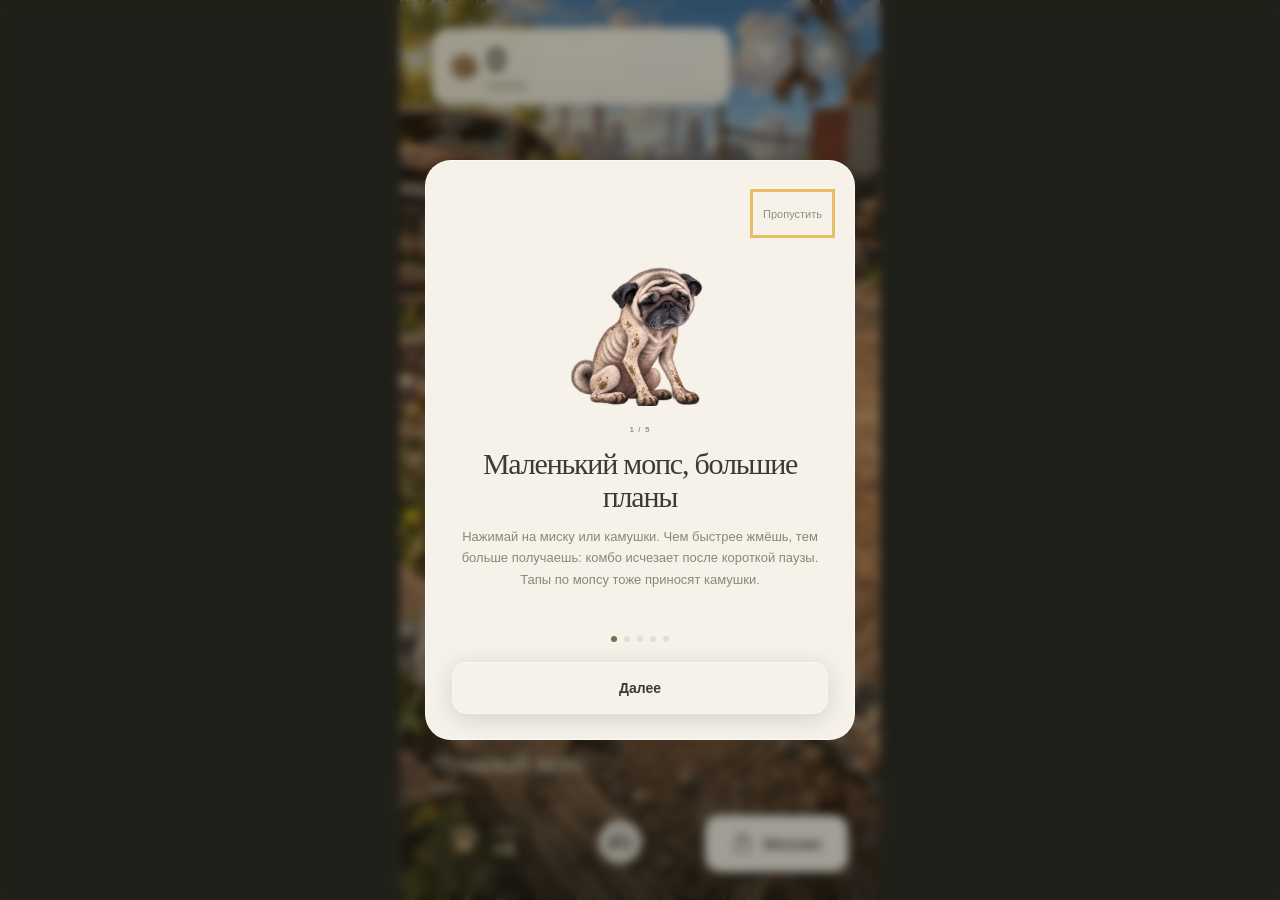
==== commit 382041f9: "Fix 0.8.1 publication: include the complete scene engine RU: включён пропущенный world.js, добавлен " ====
--- a/index.html
+++ b/index.html
@@ -15,32 +15,32 @@
     <link rel="manifest" href="manifest.webmanifest" />
     <link rel="icon" type="image/png" href="favicon-v5.png" />
     <link rel="apple-touch-icon" href="icon-180-v5.png" />
-    <link rel="stylesheet" href="style.css?v=0.8.0d" />
-    <script src="session.js?v=0.8.0d"></script>
-    <script src="combo.js?v=0.8.0d"></script>
-    <script src="inventory-rules.js?v=0.8.0d" defer></script>
-    <script src="battle-rules.js?v=0.8.0d" defer></script>
-    <script src="guests.js?v=0.8.0d" defer></script>
-    <script src="game.js?v=0.8.0d" defer></script>
-    <script src="icons.js?v=0.8.0d" defer></script>
-    <script src="locale.js?v=0.8.0d" defer></script>
-    <script src="locale-v8.js?v=0.8.0d" defer></script>
-    <script src="bonuses.js?v=0.8.0d" defer></script>
-    <script src="birds.js?v=0.8.0d" defer></script>
-    <script src="idle.js?v=0.8.0d" defer></script>
-    <script src="audio.js?v=0.8.0d" defer></script>
-    <script src="sprites.js?v=0.8.0d" defer></script>
-    <script src="minigames.js?v=0.8.0d" defer></script>
-    <script src="extras.js?v=0.8.0d" defer></script>
-    <script src="scene-v8.js?v=0.8.0d" defer></script>
-    <script src="world.js?v=0.8.0d" defer></script>
-    <script src="inventory-ui.js?v=0.8.0d" defer></script>
-    <script src="collections.js?v=0.8.0d" defer></script>
-    <script src="mini-ui.js?v=0.8.0d" defer></script>
-    <script src="battle-render.js?v=0.8.0d" defer></script>
-    <script src="battle-ui.js?v=0.8.0d" defer></script>
-    <script src="secret-ui.js?v=0.8.0d" defer></script>
-    <script src="app.js?v=0.8.0d" defer></script>
+    <link rel="stylesheet" href="style.css?v=0.8.1a" />
+    <script src="session.js?v=0.8.1a"></script>
+    <script src="combo.js?v=0.8.1a"></script>
+    <script src="inventory-rules.js?v=0.8.1a" defer></script>
+    <script src="battle-rules.js?v=0.8.1a" defer></script>
+    <script src="guests.js?v=0.8.1a" defer></script>
+    <script src="game.js?v=0.8.1a" defer></script>
+    <script src="icons.js?v=0.8.1a" defer></script>
+    <script src="locale.js?v=0.8.1a" defer></script>
+    <script src="locale-v8.js?v=0.8.1a" defer></script>
+    <script src="bonuses.js?v=0.8.1a" defer></script>
+    <script src="birds.js?v=0.8.1a" defer></script>
+    <script src="idle.js?v=0.8.1a" defer></script>
+    <script src="audio.js?v=0.8.1a" defer></script>
+    <script src="sprites.js?v=0.8.1a" defer></script>
+    <script src="minigames.js?v=0.8.1a" defer></script>
+    <script src="extras.js?v=0.8.1a" defer></script>
+    <script src="scene-v8.js?v=0.8.1a" defer></script>
+    <script src="world.js?v=0.8.1a" defer></script>
+    <script src="inventory-ui.js?v=0.8.1a" defer></script>
+    <script src="collections.js?v=0.8.1a" defer></script>
+    <script src="mini-ui.js?v=0.8.1a" defer></script>
+    <script src="battle-render.js?v=0.8.1a" defer></script>
+    <script src="battle-ui.js?v=0.8.1a" defer></script>
+    <script src="secret-ui.js?v=0.8.1a" defer></script>
+    <script src="app.js?v=0.8.1a" defer></script>
   </head>
   <body>
     <div id="rotate-screen" role="status">
@@ -279,7 +279,7 @@
         </div>
         <p class="settings-note" data-i18n="copyright"></p>
         <p id="settings-save-note" class="settings-note">Всё сохраняется автоматически</p>
-        <p class="version-note">Pug & Pebbles · 0.8.0</p>
+        <p class="version-note">Pug & Pebbles · 0.8.1</p>
       </div>
     </dialog>
     <dialog id="achievements-dialog" class="sheet awards-sheet" aria-labelledby="awards-title">
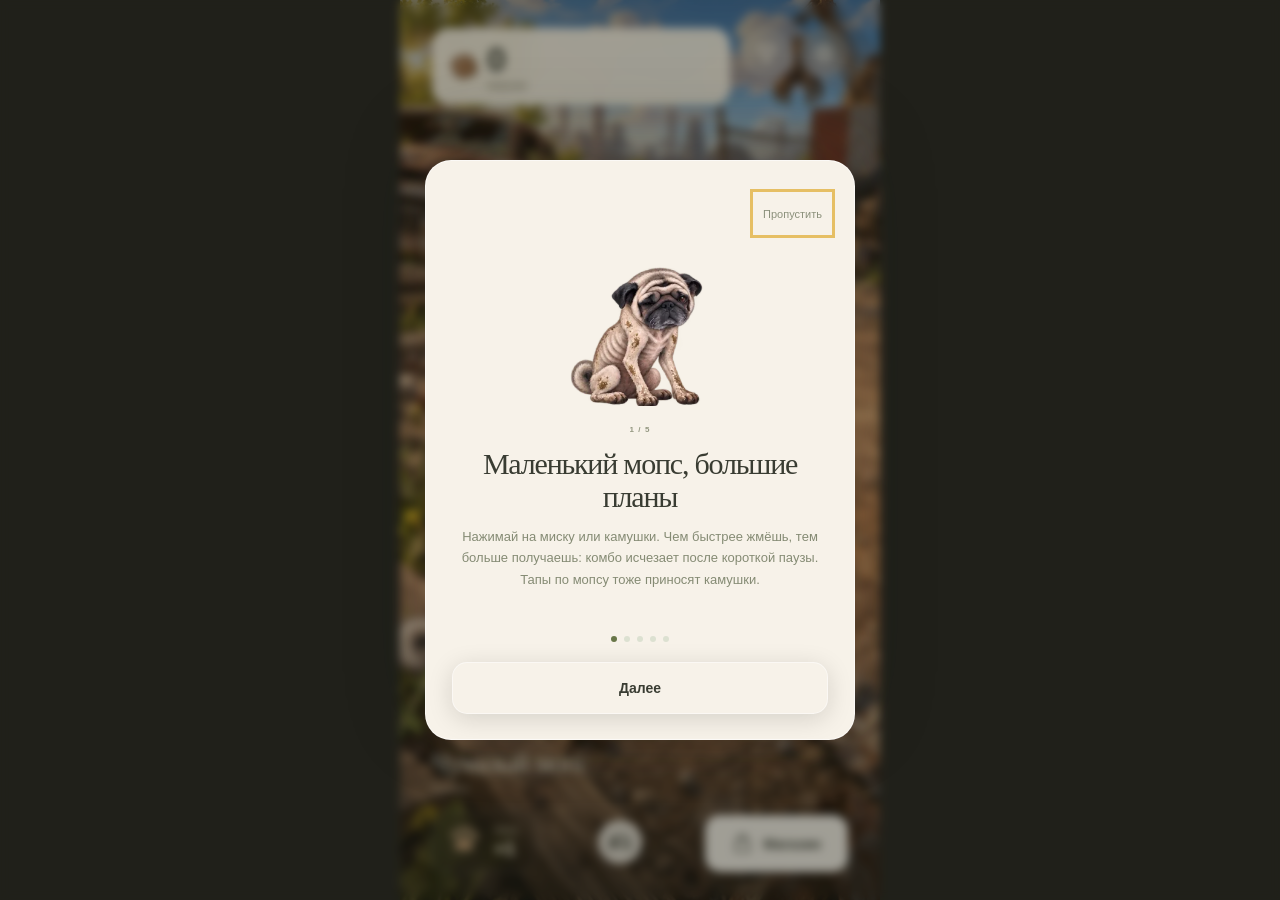
==== commit 85d44f9f: "feat: Mortik 0.9.0 layered animation overhaul / новая анимация всех персонажей" ====
--- a/index.html
+++ b/index.html
@@ -15,32 +15,35 @@
     <link rel="manifest" href="manifest.webmanifest" />
     <link rel="icon" type="image/png" href="favicon-v5.png" />
     <link rel="apple-touch-icon" href="icon-180-v5.png" />
-    <link rel="stylesheet" href="style.css?v=0.8.1a" />
-    <script src="session.js?v=0.8.1a"></script>
-    <script src="combo.js?v=0.8.1a"></script>
-    <script src="inventory-rules.js?v=0.8.1a" defer></script>
-    <script src="battle-rules.js?v=0.8.1a" defer></script>
-    <script src="guests.js?v=0.8.1a" defer></script>
-    <script src="game.js?v=0.8.1a" defer></script>
-    <script src="icons.js?v=0.8.1a" defer></script>
-    <script src="locale.js?v=0.8.1a" defer></script>
-    <script src="locale-v8.js?v=0.8.1a" defer></script>
-    <script src="bonuses.js?v=0.8.1a" defer></script>
-    <script src="birds.js?v=0.8.1a" defer></script>
-    <script src="idle.js?v=0.8.1a" defer></script>
-    <script src="audio.js?v=0.8.1a" defer></script>
-    <script src="sprites.js?v=0.8.1a" defer></script>
-    <script src="minigames.js?v=0.8.1a" defer></script>
-    <script src="extras.js?v=0.8.1a" defer></script>
-    <script src="scene-v8.js?v=0.8.1a" defer></script>
-    <script src="world.js?v=0.8.1a" defer></script>
-    <script src="inventory-ui.js?v=0.8.1a" defer></script>
-    <script src="collections.js?v=0.8.1a" defer></script>
-    <script src="mini-ui.js?v=0.8.1a" defer></script>
-    <script src="battle-render.js?v=0.8.1a" defer></script>
-    <script src="battle-ui.js?v=0.8.1a" defer></script>
-    <script src="secret-ui.js?v=0.8.1a" defer></script>
-    <script src="app.js?v=0.8.1a" defer></script>
+    <link rel="stylesheet" href="style.css?v=0.9.0a" />
+    <script src="session.js?v=0.9.0a"></script>
+    <script src="combo.js?v=0.9.0a"></script>
+    <script src="inventory-rules.js?v=0.9.0a" defer></script>
+    <script src="battle-rules.js?v=0.9.0a" defer></script>
+    <script src="guests.js?v=0.9.0a" defer></script>
+    <script src="game.js?v=0.9.0a" defer></script>
+    <script src="icons.js?v=0.9.0a" defer></script>
+    <script src="locale.js?v=0.9.0a" defer></script>
+    <script src="locale-v8.js?v=0.9.0a" defer></script>
+    <script src="bonuses.js?v=0.9.0a" defer></script>
+    <script src="birds.js?v=0.9.0a" defer></script>
+    <script src="idle.js?v=0.9.0a" defer></script>
+    <script src="audio.js?v=0.9.0a" defer></script>
+    <script src="sprites.js?v=0.9.0a" defer></script>
+    <script src="minigames.js?v=0.9.0a" defer></script>
+    <script src="extras.js?v=0.9.0a" defer></script>
+    <script src="character-motion.js?v=0.9.0a" defer></script>
+    <script src="scene-v8.js?v=0.9.0a" defer></script>
+    <script src="hat-attachments-v9.js?v=0.9.0a" defer></script>
+    <script src="pug-rig-v9.js?v=0.9.0a" defer></script>
+    <script src="world.js?v=0.9.0a" defer></script>
+    <script src="inventory-ui.js?v=0.9.0a" defer></script>
+    <script src="collections.js?v=0.9.0a" defer></script>
+    <script src="mini-ui.js?v=0.9.0a" defer></script>
+    <script src="battle-render.js?v=0.9.0a" defer></script>
+    <script src="battle-ui.js?v=0.9.0a" defer></script>
+    <script src="secret-ui.js?v=0.9.0a" defer></script>
+    <script src="app.js?v=0.9.0a" defer></script>
   </head>
   <body>
     <div id="rotate-screen" role="status">
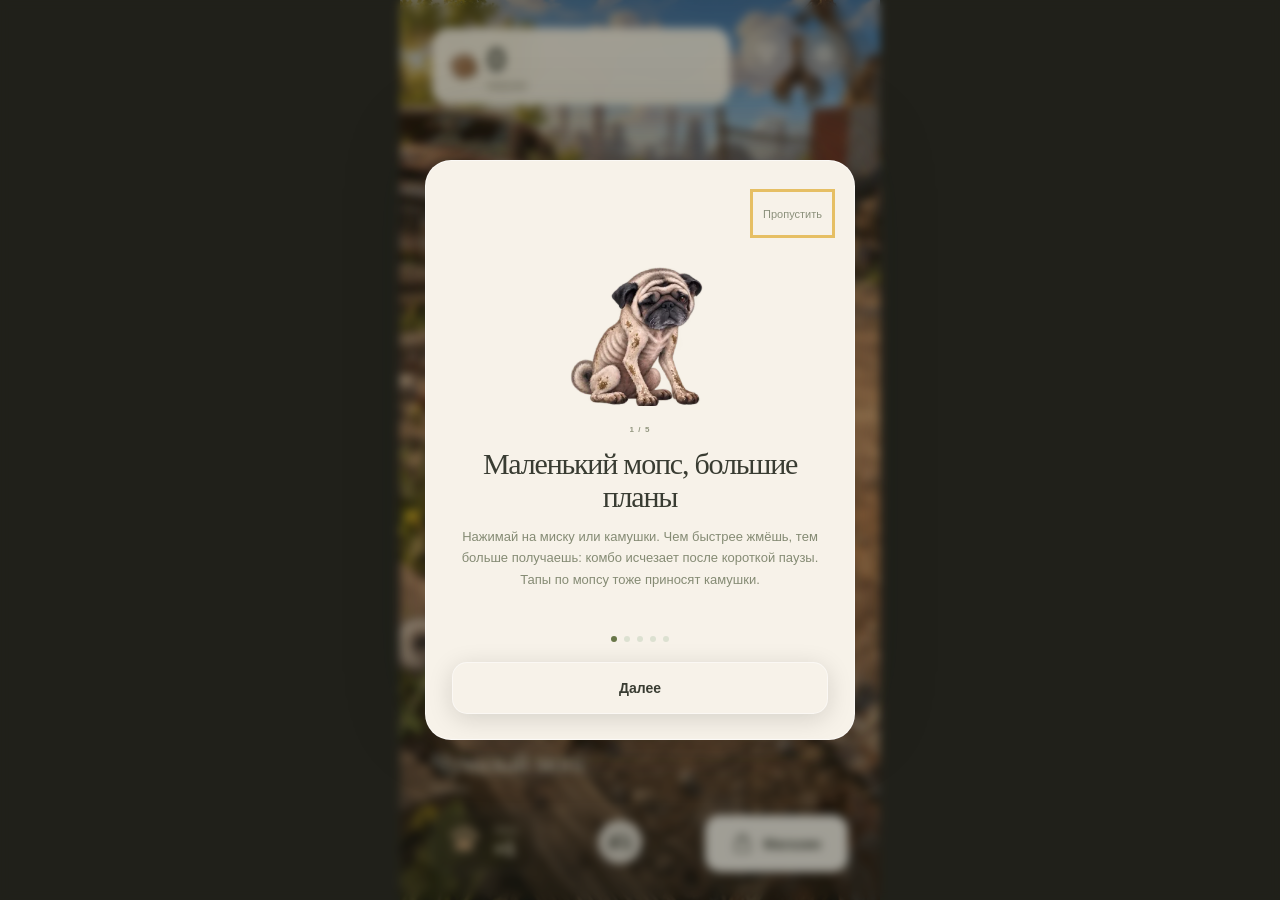
==== commit 6b8f61cc: "fix: keep curled tail visible in rear poses and verify release / финальная проверка" ====
--- a/index.html
+++ b/index.html
@@ -15,35 +15,35 @@
     <link rel="manifest" href="manifest.webmanifest" />
     <link rel="icon" type="image/png" href="favicon-v5.png" />
     <link rel="apple-touch-icon" href="icon-180-v5.png" />
-    <link rel="stylesheet" href="style.css?v=0.9.0a" />
-    <script src="session.js?v=0.9.0a"></script>
-    <script src="combo.js?v=0.9.0a"></script>
-    <script src="inventory-rules.js?v=0.9.0a" defer></script>
-    <script src="battle-rules.js?v=0.9.0a" defer></script>
-    <script src="guests.js?v=0.9.0a" defer></script>
-    <script src="game.js?v=0.9.0a" defer></script>
-    <script src="icons.js?v=0.9.0a" defer></script>
-    <script src="locale.js?v=0.9.0a" defer></script>
-    <script src="locale-v8.js?v=0.9.0a" defer></script>
-    <script src="bonuses.js?v=0.9.0a" defer></script>
-    <script src="birds.js?v=0.9.0a" defer></script>
-    <script src="idle.js?v=0.9.0a" defer></script>
-    <script src="audio.js?v=0.9.0a" defer></script>
-    <script src="sprites.js?v=0.9.0a" defer></script>
-    <script src="minigames.js?v=0.9.0a" defer></script>
-    <script src="extras.js?v=0.9.0a" defer></script>
-    <script src="character-motion.js?v=0.9.0a" defer></script>
-    <script src="scene-v8.js?v=0.9.0a" defer></script>
-    <script src="hat-attachments-v9.js?v=0.9.0a" defer></script>
-    <script src="pug-rig-v9.js?v=0.9.0a" defer></script>
-    <script src="world.js?v=0.9.0a" defer></script>
-    <script src="inventory-ui.js?v=0.9.0a" defer></script>
-    <script src="collections.js?v=0.9.0a" defer></script>
-    <script src="mini-ui.js?v=0.9.0a" defer></script>
-    <script src="battle-render.js?v=0.9.0a" defer></script>
-    <script src="battle-ui.js?v=0.9.0a" defer></script>
-    <script src="secret-ui.js?v=0.9.0a" defer></script>
-    <script src="app.js?v=0.9.0a" defer></script>
+    <link rel="stylesheet" href="style.css?v=0.9.0b" />
+    <script src="session.js?v=0.9.0b"></script>
+    <script src="combo.js?v=0.9.0b"></script>
+    <script src="inventory-rules.js?v=0.9.0b" defer></script>
+    <script src="battle-rules.js?v=0.9.0b" defer></script>
+    <script src="guests.js?v=0.9.0b" defer></script>
+    <script src="game.js?v=0.9.0b" defer></script>
+    <script src="icons.js?v=0.9.0b" defer></script>
+    <script src="locale.js?v=0.9.0b" defer></script>
+    <script src="locale-v8.js?v=0.9.0b" defer></script>
+    <script src="bonuses.js?v=0.9.0b" defer></script>
+    <script src="birds.js?v=0.9.0b" defer></script>
+    <script src="idle.js?v=0.9.0b" defer></script>
+    <script src="audio.js?v=0.9.0b" defer></script>
+    <script src="sprites.js?v=0.9.0b" defer></script>
+    <script src="minigames.js?v=0.9.0b" defer></script>
+    <script src="extras.js?v=0.9.0b" defer></script>
+    <script src="character-motion.js?v=0.9.0b" defer></script>
+    <script src="scene-v8.js?v=0.9.0b" defer></script>
+    <script src="hat-attachments-v9.js?v=0.9.0b" defer></script>
+    <script src="pug-rig-v9.js?v=0.9.0b" defer></script>
+    <script src="world.js?v=0.9.0b" defer></script>
+    <script src="inventory-ui.js?v=0.9.0b" defer></script>
+    <script src="collections.js?v=0.9.0b" defer></script>
+    <script src="mini-ui.js?v=0.9.0b" defer></script>
+    <script src="battle-render.js?v=0.9.0b" defer></script>
+    <script src="battle-ui.js?v=0.9.0b" defer></script>
+    <script src="secret-ui.js?v=0.9.0b" defer></script>
+    <script src="app.js?v=0.9.0b" defer></script>
   </head>
   <body>
     <div id="rotate-screen" role="status">
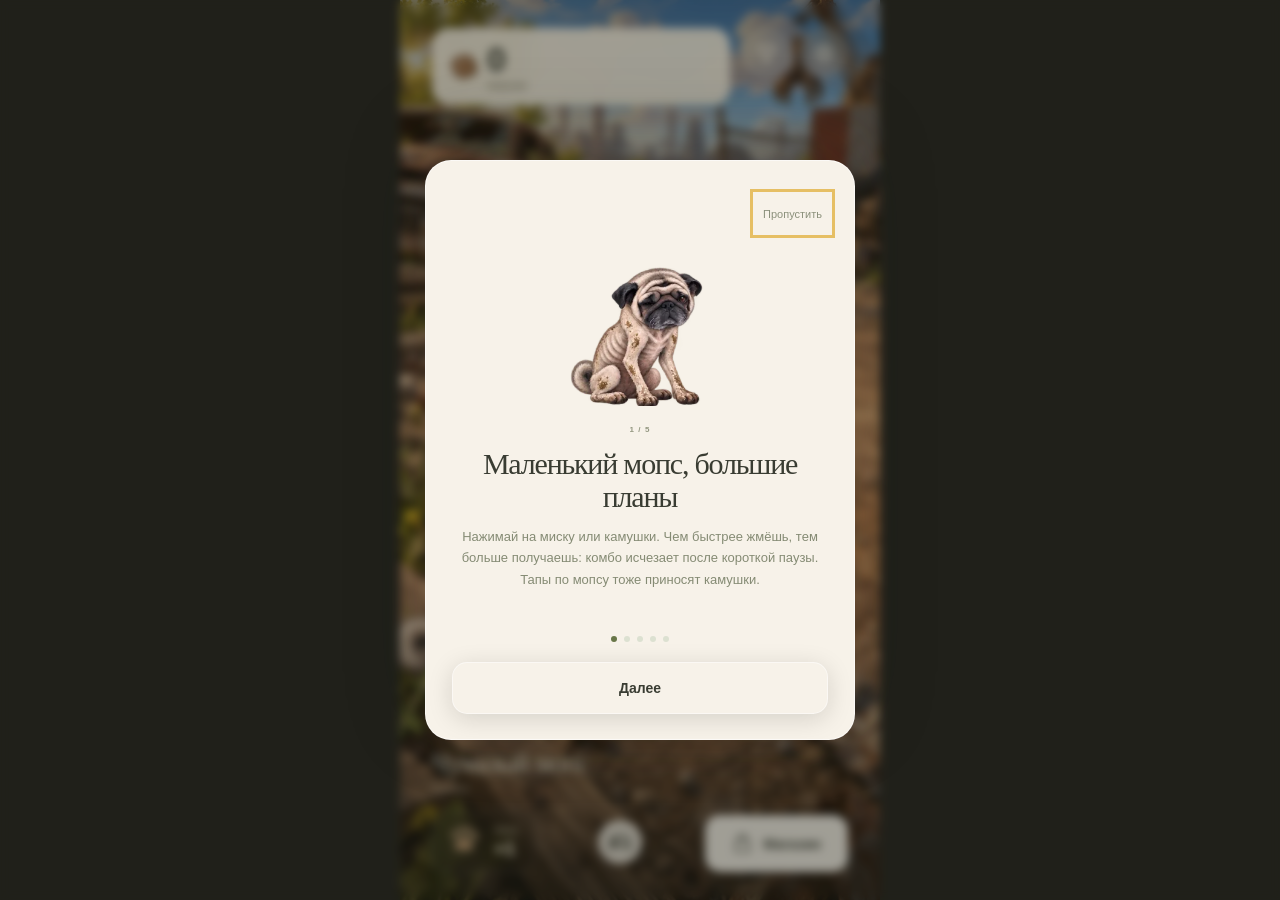
==== commit 39147fe3: "fix: refresh visible version label and PWA cache / номер версии в настройках" ====
--- a/index.html
+++ b/index.html
@@ -282,7 +282,7 @@
         </div>
         <p class="settings-note" data-i18n="copyright"></p>
         <p id="settings-save-note" class="settings-note">Всё сохраняется автоматически</p>
-        <p class="version-note">Pug & Pebbles · 0.8.1</p>
+        <p class="version-note">Pug & Pebbles · 0.9.0</p>
       </div>
     </dialog>
     <dialog id="achievements-dialog" class="sheet awards-sheet" aria-labelledby="awards-title">
